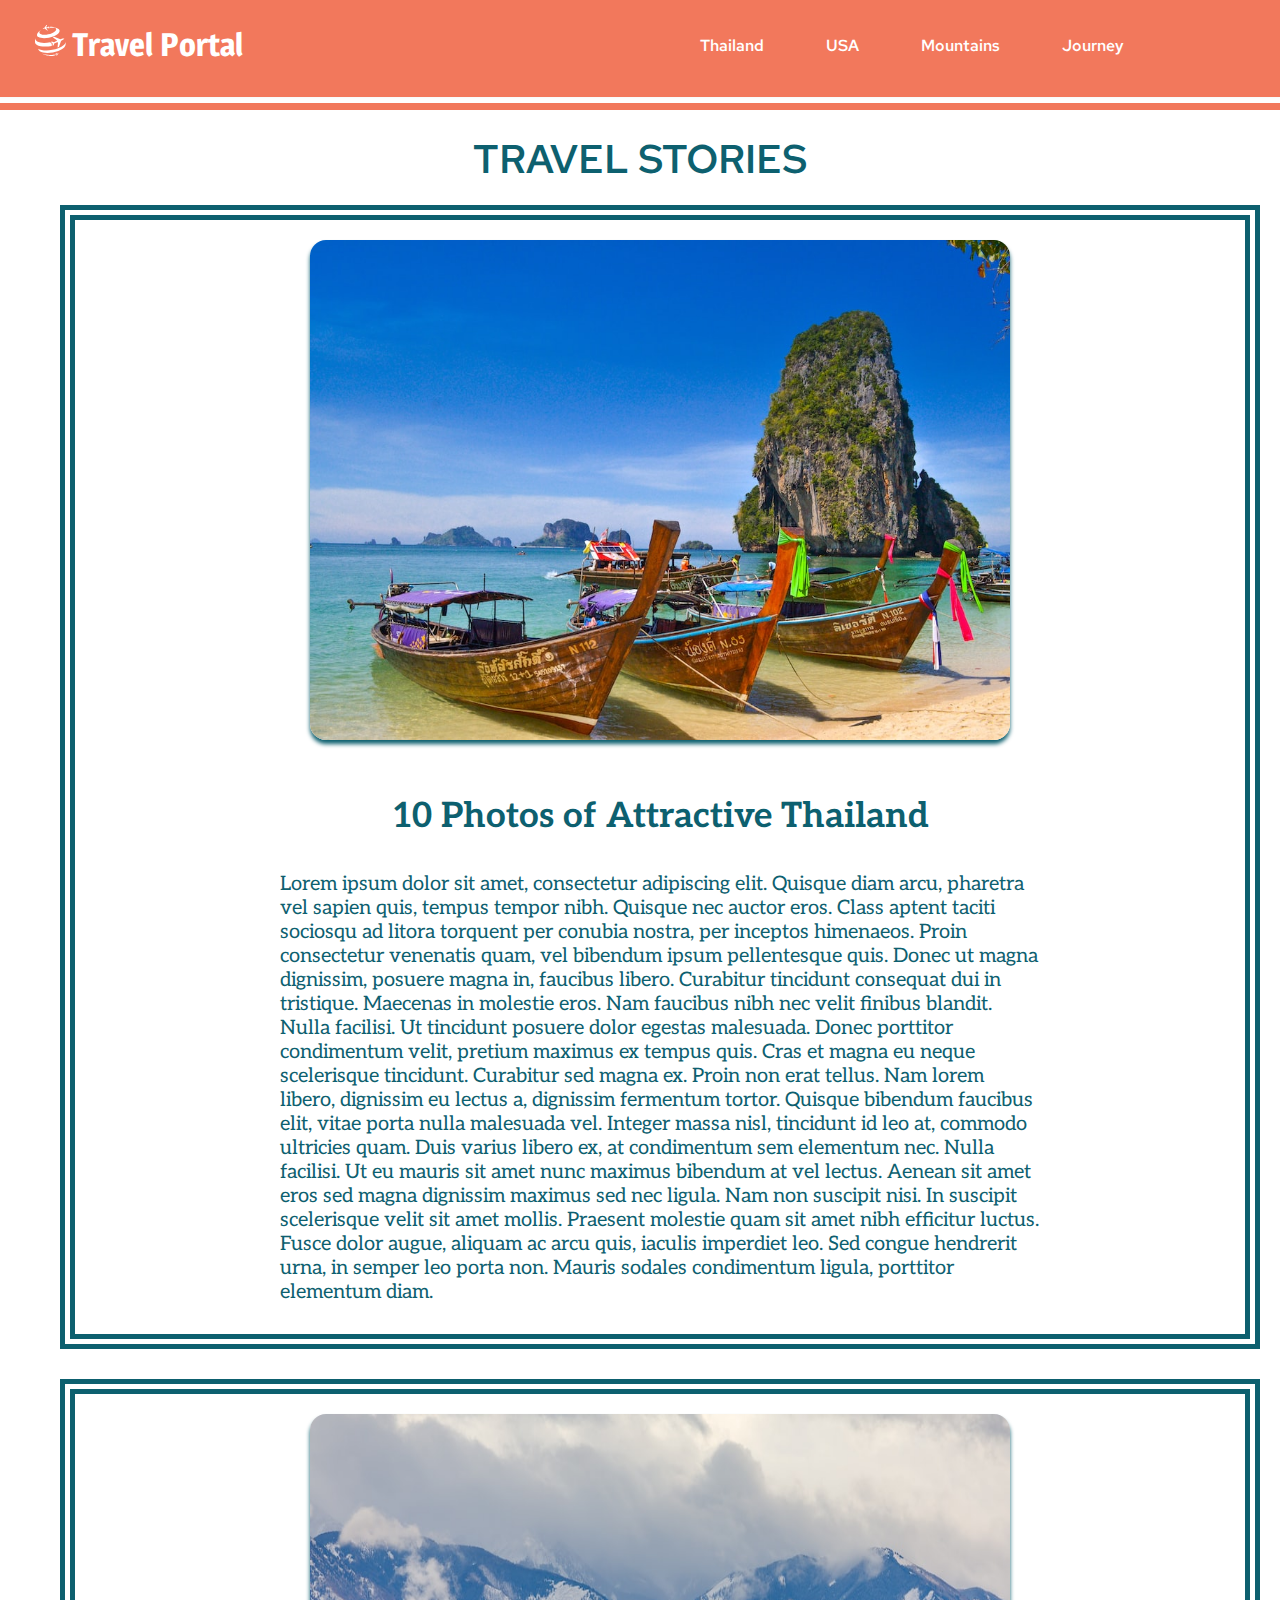
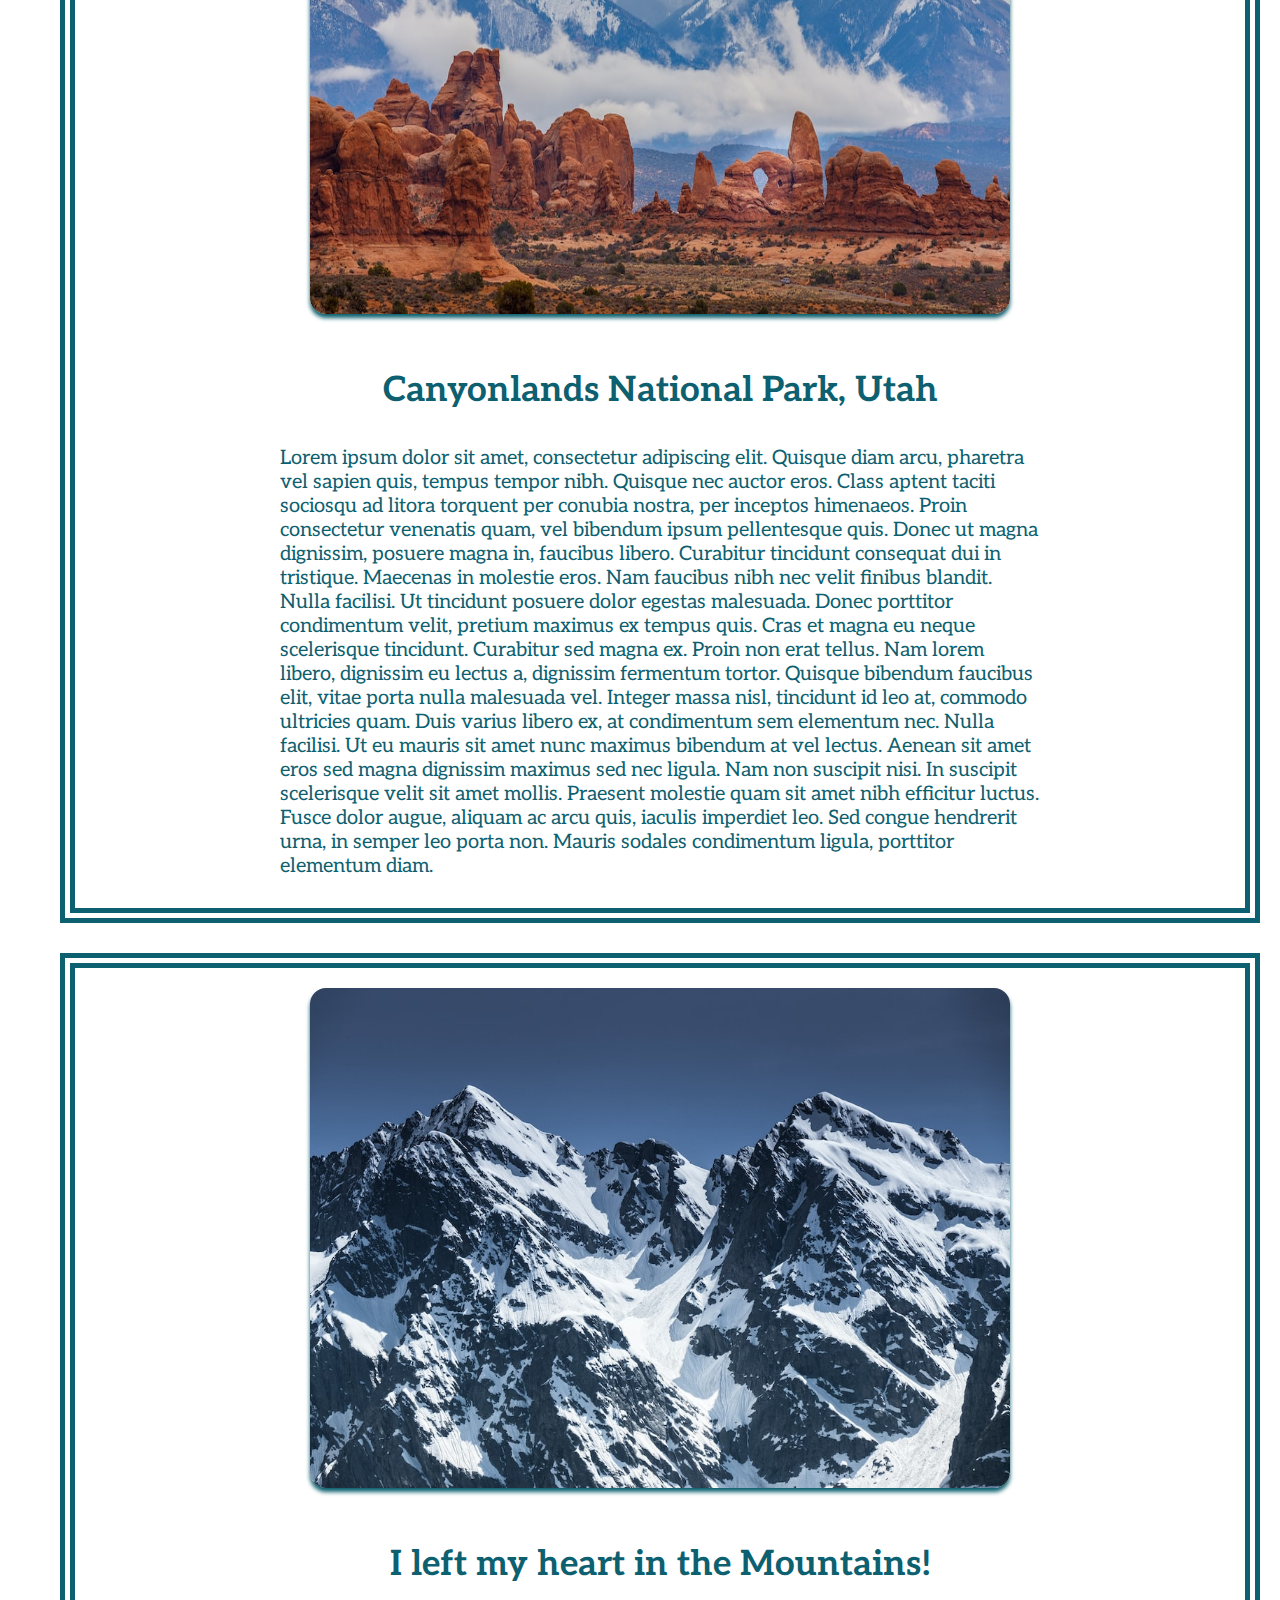
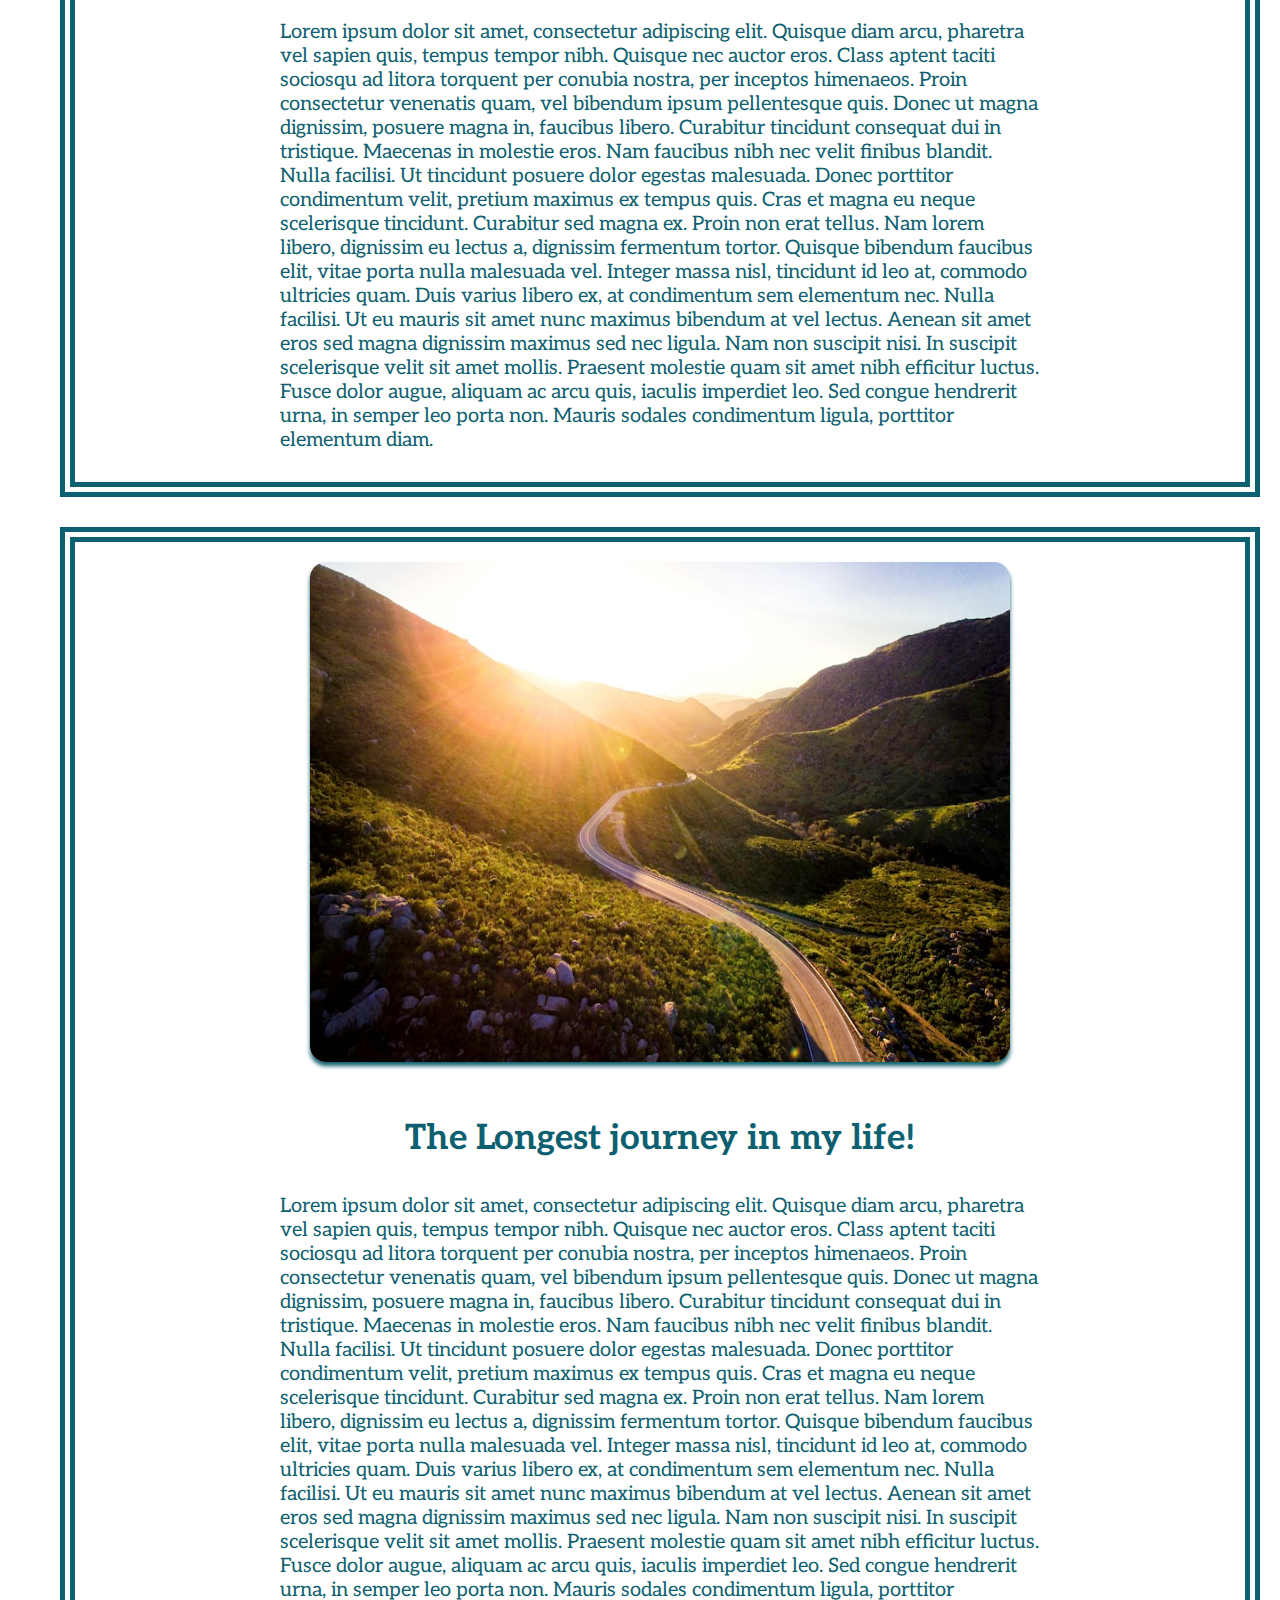
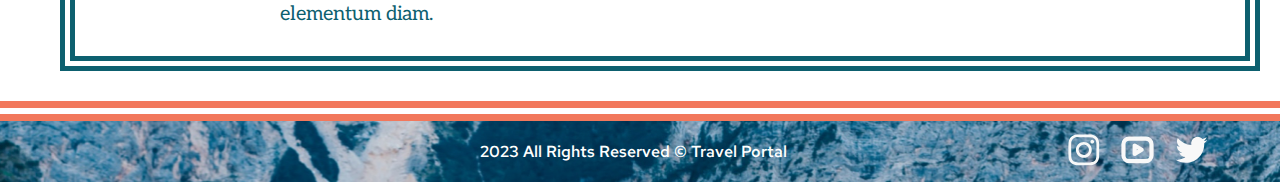
==== info/info.html @ 9ccc2802 "fix: redo links and put info in directory" ====
<!DOCTYPE html>
<html lang="en">
<head>
    <meta charset="UTF-8">
    <meta name="viewport" content="width=device-width, initial-scale=1.0">
    <title>Info Site</title>
    <link rel="stylesheet" href="style-info.css">
</head>
<body>
    <div class="wrapper">
        <header class="header">
            <div class="container header-container">
                <a href="../index.html" class="logo-link">
                    <img class="logo-svg" src="../assets/icon/logo.svg" alt="logo">Travel Portal
                </a>
                <nav class="nav">
                    <ul class="nav-list">
                        <li class="nav-item"><a href="#thailand" class="nav-link">Thailand</a></li>
                        <li class="nav-item"><a href="#usa" class="nav-link">USA</a></li>
                        <li class="nav-item"><a href="#mountains" class="nav-link">Mountains</a></li>
                        <li class="nav-item"><a href="#journey" class="nav-link">Journey</a></li>
                    </ul>
                </nav>
            </div>
        </header>
        <main class="main">
            <div class="container main-container">
                <section class="section section-stories" id="stories">
                    <h2 class="title-section">TRAVEL STORIES</h2>
                    <div class="story-block" id="thailand">
                        <img src="../assets/img/thailand-info.jpg" alt="thailand photo" class="story-img">
                        <div class="story-text">
                            <h3 class="story-title">10 Photos of Attractive Thailand</h3>
                            <p class="story-paragraph">Lorem ipsum dolor sit amet, consectetur adipiscing elit. Quisque diam arcu, pharetra vel sapien quis, tempus tempor nibh. Quisque nec auctor eros. Class aptent taciti sociosqu ad litora torquent per conubia nostra, per inceptos himenaeos. Proin consectetur venenatis quam, vel bibendum ipsum pellentesque quis. Donec ut magna dignissim, posuere magna in, faucibus libero. Curabitur tincidunt consequat dui in tristique. Maecenas in molestie eros. Nam faucibus nibh nec velit finibus blandit. Nulla facilisi. Ut tincidunt posuere dolor egestas malesuada. Donec porttitor condimentum velit, pretium maximus ex tempus quis. Cras et magna eu neque scelerisque tincidunt. Curabitur sed magna ex. Proin non erat tellus. Nam lorem libero, dignissim eu lectus a, dignissim fermentum tortor. Quisque bibendum faucibus elit, vitae porta nulla malesuada vel.

                                Integer massa nisl, tincidunt id leo at, commodo ultricies quam. Duis varius libero ex, at condimentum sem elementum nec. Nulla facilisi. Ut eu mauris sit amet nunc maximus bibendum at vel lectus. Aenean sit amet eros sed magna dignissim maximus sed nec ligula. Nam non suscipit nisi. In suscipit scelerisque velit sit amet mollis. Praesent molestie quam sit amet nibh efficitur luctus. Fusce dolor augue, aliquam ac arcu quis, iaculis imperdiet leo. Sed congue hendrerit urna, in semper leo porta non. Mauris sodales condimentum ligula, porttitor elementum diam.</p>
                        </div>
                    </div>
                    <div class="story-block" id="usa">
                        <img src="../assets/img/usa-info.jpg" alt="utah usa photo" class="story-img">
                        <div class="story-text">
                            <h3 class="story-title">Canyonlands National Park, Utah</h3>
                            <p class="story-paragraph">Lorem ipsum dolor sit amet, consectetur adipiscing elit. Quisque diam arcu, pharetra vel sapien quis, tempus tempor nibh. Quisque nec auctor eros. Class aptent taciti sociosqu ad litora torquent per conubia nostra, per inceptos himenaeos. Proin consectetur venenatis quam, vel bibendum ipsum pellentesque quis. Donec ut magna dignissim, posuere magna in, faucibus libero. Curabitur tincidunt consequat dui in tristique. Maecenas in molestie eros. Nam faucibus nibh nec velit finibus blandit. Nulla facilisi. Ut tincidunt posuere dolor egestas malesuada. Donec porttitor condimentum velit, pretium maximus ex tempus quis. Cras et magna eu neque scelerisque tincidunt. Curabitur sed magna ex. Proin non erat tellus. Nam lorem libero, dignissim eu lectus a, dignissim fermentum tortor. Quisque bibendum faucibus elit, vitae porta nulla malesuada vel.

                                Integer massa nisl, tincidunt id leo at, commodo ultricies quam. Duis varius libero ex, at condimentum sem elementum nec. Nulla facilisi. Ut eu mauris sit amet nunc maximus bibendum at vel lectus. Aenean sit amet eros sed magna dignissim maximus sed nec ligula. Nam non suscipit nisi. In suscipit scelerisque velit sit amet mollis. Praesent molestie quam sit amet nibh efficitur luctus. Fusce dolor augue, aliquam ac arcu quis, iaculis imperdiet leo. Sed congue hendrerit urna, in semper leo porta non. Mauris sodales condimentum ligula, porttitor elementum diam.</p>
                        </div>
                    </div>
                    <div class="story-block" id="mountains">
                        <img src="../assets/img/mountains-info.jpg" alt="snow mountains photo" class="story-img">
                        <div class="story-text">
                            <h3 class="story-title">I left my heart in the Mountains!</h3>
                            <p class="story-paragraph">Lorem ipsum dolor sit amet, consectetur adipiscing elit. Quisque diam arcu, pharetra vel sapien quis, tempus tempor nibh. Quisque nec auctor eros. Class aptent taciti sociosqu ad litora torquent per conubia nostra, per inceptos himenaeos. Proin consectetur venenatis quam, vel bibendum ipsum pellentesque quis. Donec ut magna dignissim, posuere magna in, faucibus libero. Curabitur tincidunt consequat dui in tristique. Maecenas in molestie eros. Nam faucibus nibh nec velit finibus blandit. Nulla facilisi. Ut tincidunt posuere dolor egestas malesuada. Donec porttitor condimentum velit, pretium maximus ex tempus quis. Cras et magna eu neque scelerisque tincidunt. Curabitur sed magna ex. Proin non erat tellus. Nam lorem libero, dignissim eu lectus a, dignissim fermentum tortor. Quisque bibendum faucibus elit, vitae porta nulla malesuada vel.

                                Integer massa nisl, tincidunt id leo at, commodo ultricies quam. Duis varius libero ex, at condimentum sem elementum nec. Nulla facilisi. Ut eu mauris sit amet nunc maximus bibendum at vel lectus. Aenean sit amet eros sed magna dignissim maximus sed nec ligula. Nam non suscipit nisi. In suscipit scelerisque velit sit amet mollis. Praesent molestie quam sit amet nibh efficitur luctus. Fusce dolor augue, aliquam ac arcu quis, iaculis imperdiet leo. Sed congue hendrerit urna, in semper leo porta non. Mauris sodales condimentum ligula, porttitor elementum diam.</p>
                        </div>
                    </div>
                    <div class="story-block" id="journey">
                        <img src="../assets/img/journey-info.jpg" alt="journey photo" class="story-img">
                        <div class="story-text">
                            <h3 class="story-title">The Longest journey in my life!</h3>
                            <p class="story-paragraph">Lorem ipsum dolor sit amet, consectetur adipiscing elit. Quisque diam arcu, pharetra vel sapien quis, tempus tempor nibh. Quisque nec auctor eros. Class aptent taciti sociosqu ad litora torquent per conubia nostra, per inceptos himenaeos. Proin consectetur venenatis quam, vel bibendum ipsum pellentesque quis. Donec ut magna dignissim, posuere magna in, faucibus libero. Curabitur tincidunt consequat dui in tristique. Maecenas in molestie eros. Nam faucibus nibh nec velit finibus blandit. Nulla facilisi. Ut tincidunt posuere dolor egestas malesuada. Donec porttitor condimentum velit, pretium maximus ex tempus quis. Cras et magna eu neque scelerisque tincidunt. Curabitur sed magna ex. Proin non erat tellus. Nam lorem libero, dignissim eu lectus a, dignissim fermentum tortor. Quisque bibendum faucibus elit, vitae porta nulla malesuada vel.

                                Integer massa nisl, tincidunt id leo at, commodo ultricies quam. Duis varius libero ex, at condimentum sem elementum nec. Nulla facilisi. Ut eu mauris sit amet nunc maximus bibendum at vel lectus. Aenean sit amet eros sed magna dignissim maximus sed nec ligula. Nam non suscipit nisi. In suscipit scelerisque velit sit amet mollis. Praesent molestie quam sit amet nibh efficitur luctus. Fusce dolor augue, aliquam ac arcu quis, iaculis imperdiet leo. Sed congue hendrerit urna, in semper leo porta non. Mauris sodales condimentum ligula, porttitor elementum diam.</p>
                        </div>
                    </div>
                </section>
            </div>
        </main>
        <footer class="footer">
            <div class="container footer-container">
                <div class="empty-block"></div>
                    <div class="rights-footer">
                        <p class="rights-text">2023 All Rights Reserved © Travel Portal</p>
                    </div>
                    <div class="social-footer">
                        <a href="https://www.instagram.com/" class="link-social">
                            <img src="../assets/icon/instagram.svg" alt="instagram logo" class="social-item">
                        </a>
                        <a href="https://www.youtube.com/" class="link-social">
                            <img src="../assets/icon/youtube.svg" alt="youtube logo" class="social-item">
                        </a>
                        <a href="https://twitter.com/" class="link-social">
                            <img src="../assets/icon/twitter.svg" alt="twitter logo" class="social-item">
                        </a>
                    </div>
            </div>
        </footer>
    </div>
</body>
</html>
---- info/style-info.css ----
/* aleo-regular - latin */
@font-face {
    font-display: swap; /* Check https://developer.mozilla.org/en-US/docs/Web/CSS/@font-face/font-display for other options. */
    font-family: 'Aleo';
    font-style: normal;
    font-weight: 400;
    src: url('../assets/fonts/aleo-v12-latin-regular.woff2') format('woff2'); /* Chrome 36+, Opera 23+, Firefox 39+, Safari 12+, iOS 10+ */
  }
  /* aleo-italic - latin */
  @font-face {
    font-display: swap; /* Check https://developer.mozilla.org/en-US/docs/Web/CSS/@font-face/font-display for other options. */
    font-family: 'Aleo';
    font-style: italic;
    font-weight: 400;
    src: url('../assets/fonts/aleo-v12-latin-italic.woff2') format('woff2'); /* Chrome 36+, Opera 23+, Firefox 39+, Safari 12+, iOS 10+ */
  }
  /* aleo-700 - latin */
  @font-face {
    font-display: swap; /* Check https://developer.mozilla.org/en-US/docs/Web/CSS/@font-face/font-display for other options. */
    font-family: 'Aleo';
    font-style: normal;
    font-weight: 700;
    src: url('../assets/fonts/aleo-v12-latin-700.woff2') format('woff2'); /* Chrome 36+, Opera 23+, Firefox 39+, Safari 12+, iOS 10+ */
  }
  /* aleo-700italic - latin */
  @font-face {
    font-display: swap; /* Check https://developer.mozilla.org/en-US/docs/Web/CSS/@font-face/font-display for other options. */
    font-family: 'Aleo';
    font-style: italic;
    font-weight: 700;
    src: url('../assets/fonts/aleo-v12-latin-700italic.woff2') format('woff2'); /* Chrome 36+, Opera 23+, Firefox 39+, Safari 12+, iOS 10+ */
  }
  /* red-hat-text-500 - latin */
@font-face {
    font-display: swap; /* Check https://developer.mozilla.org/en-US/docs/Web/CSS/@font-face/font-display for other options. */
    font-family: 'Red Hat Text';
    font-style: normal;
    font-weight: 500;
    src: url('../assets/fonts/red-hat-text-v13-latin-500.woff2') format('woff2'); /* Chrome 36+, Opera 23+, Firefox 39+, Safari 12+, iOS 10+ */
  }
  /* magra-700 - latin */
@font-face {
    font-display: swap; /* Check https://developer.mozilla.org/en-US/docs/Web/CSS/@font-face/font-display for other options. */
    font-family: 'Magra';
    font-style: normal;
    font-weight: 700;
    src: url('../assets/fonts/magra-v14-latin-700.woff2') format('woff2'); /* Chrome 36+, Opera 23+, Firefox 39+, Safari 12+, iOS 10+ */
  }
/* Basic Styling */
* {
  box-sizing: border-box;
}

body {
    margin: 0;
    padding: 0;
    border: 0;
    min-height: 100vh;
}

.wrapper {
    display: flex;
    flex-flow: column nowrap;
    align-items: center;
}

.container {
    max-width: 1440px;
}

.header {
    display: flex;
    flex-flow: column nowrap;
    width: 1440px;
}
.header-container {
    display: flex;
    justify-content: space-around;
    align-items: center;
    height: 90px;
    background-color: rgba(242, 120, 92);
    box-shadow: 0px 4px 4px 0px rgba(13, 96, 111, 0.50);
    color: #ffffff;
  }
  .logo-link {
    position: relative;
    bottom: 5px;
    right: 60px;
    display: flex;
    width: 216px;
    height: 31px;
    color: #FFF;
    font-family: Magra;
    font-size: 32px;
    font-style: normal;
    font-weight: 600;
    line-height: normal;
    text-decoration: none;
  }
  .logo-svg {
    margin-right: 6px;
  }
  .nav-list {
    display: flex;
    justify-content: center;
    list-style-type: none;
  }
  
  .nav-item {
    margin-right: 62px;
  }
  
  .nav-link {
    color:#FFF;
    font-family: Red Hat Text;
    font-size: 16px;
    font-style: normal;
    font-weight: 500;
    line-height: normal;
    text-decoration: none;
  }
  
  .logo-link:active, .nav-link:active, .button:active { /* Activated links and buttons style */
    opacity: .75;
  }

  .title-section {
    margin: 2px auto 20px;
    padding-top: 20px;
    color: #0D606F;
    text-align: center;
    font-family: Red Hat Text;
    font-size: 40px;
    font-style: normal;
    font-weight: 500;
    line-height: normal;
  }

  .main-container {
    width: 1440px;
    border:20px double rgba(242, 120, 92);
  }
  
  .section-stories {
    background-color: rgba(255, 255, 255, 0.70);
  }
  
  .story-block {
    display: flex;
    flex-flow: column nowrap;
    align-items: center;
    margin: 0 125px 30px 120px;
    border: 15px double #0D606F;
    width: 1200px;
  }
  
  .story-text {
    margin: 20px auto 10px;
    color: #0D606F;
    font-family: Aleo;
    font-style: normal;
    line-height: normal;
    font-weight: 400;
  }
  
  .story-title {
    font-size: 35px;
    text-align: center;
  }
  
  .story-img {
    width: 700px;
    height: 500px;
    margin-top: 20px;
    border-radius: 16px;
    box-shadow: 0px 4px 4px 0px #0D606F;
  }


  
  .story-paragraph {
    width: 760px;
    font-size: 20px;
    margin: 0 auto 20px;
  }
  
  .footer-container {
    display: flex;
    align-items: center;
    width: 1440px;
    height: 61px;
    background: url(../assets/img/lower-background.jpg),lightgray 0px -619.46px / 100% 162.428% no-repeat;
    background-size: cover;
  }
  
  .empty-block {
    width: 560px;
    height: 61px;
  }
  
  .rights-footer {
    width: 320px;
    margin-right: 268px;
  }
  .rights-text {
    width: 320px;
    color: #FFF;
    font-family: Red Hat Text;
    font-size: 16px;
    font-style: normal;
    font-weight: 500;
    line-height: normal;
  }
  
  .social-footer {
    display: flex;
    flex-flow: row nowrap;
    align-items: center;
    width: 141px;
    height: 34px; 
  }
  
  .social-item {
    margin-right: 20px;
  }
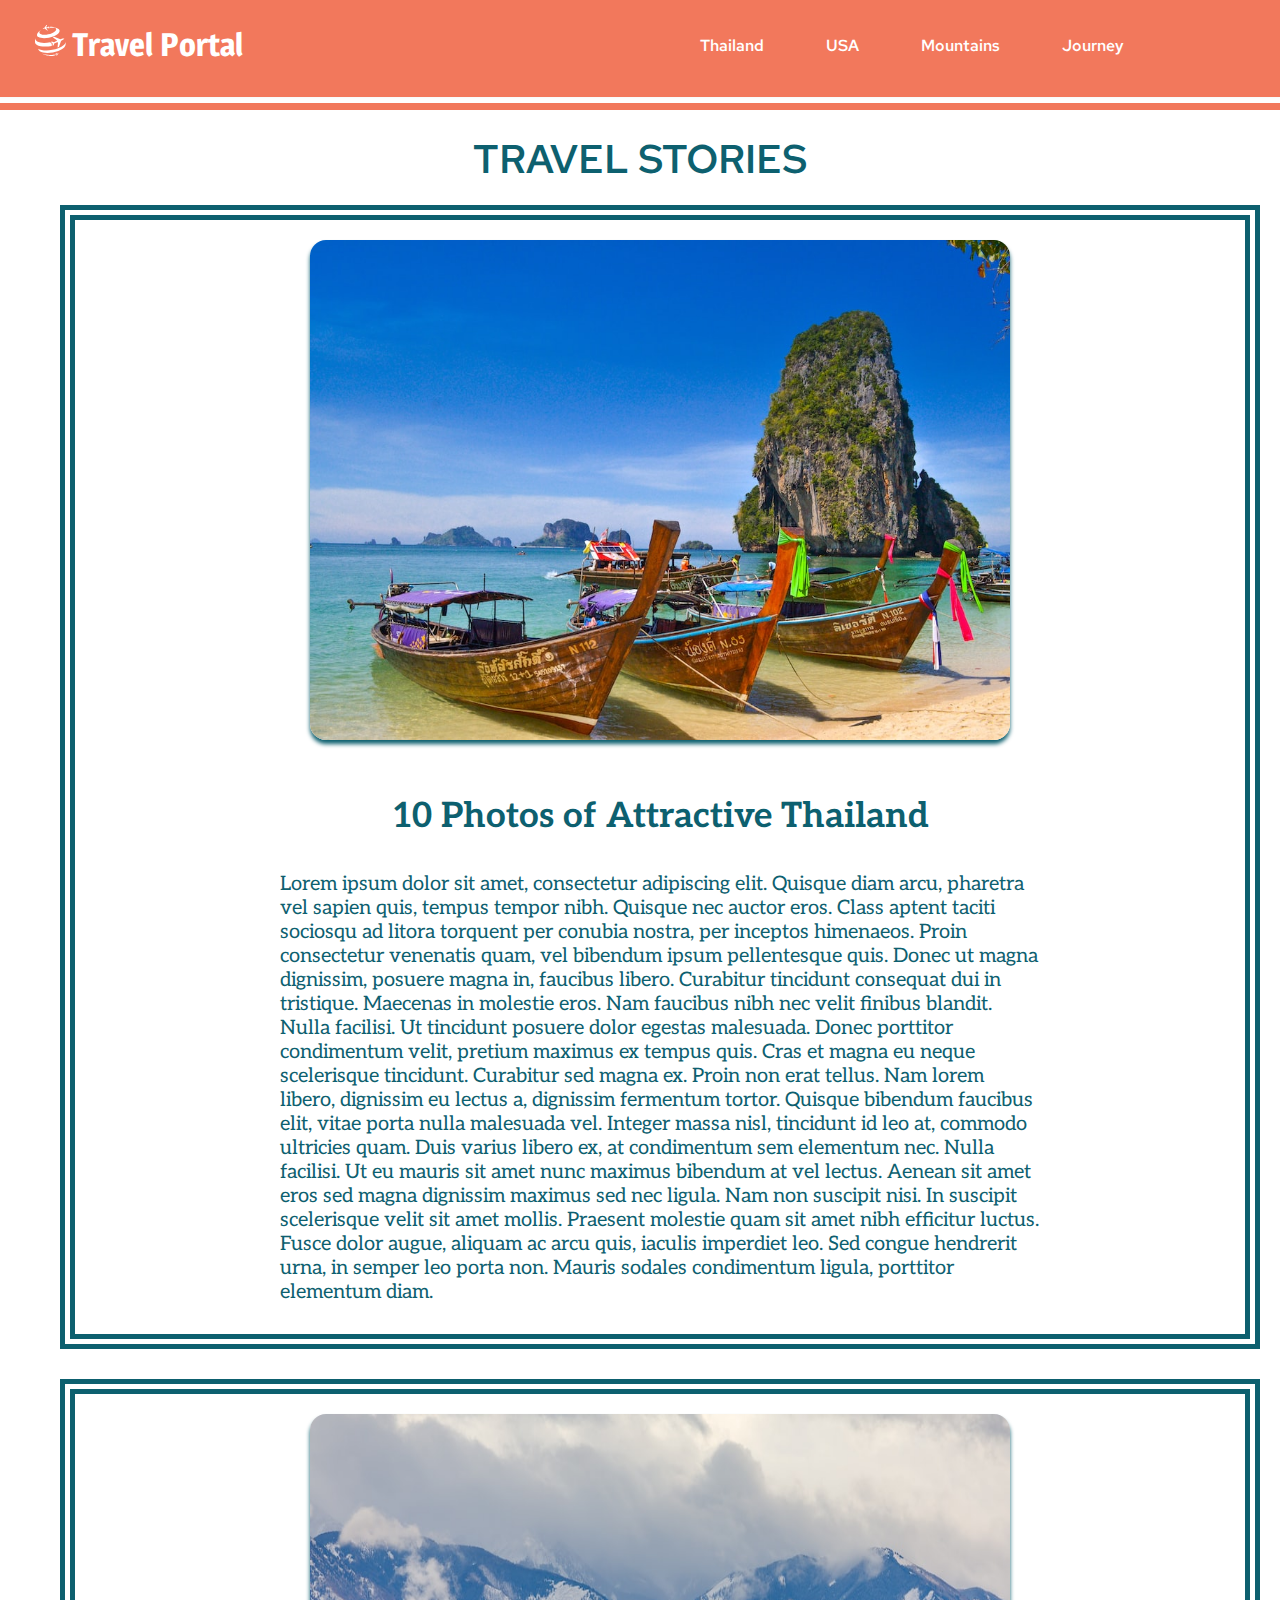
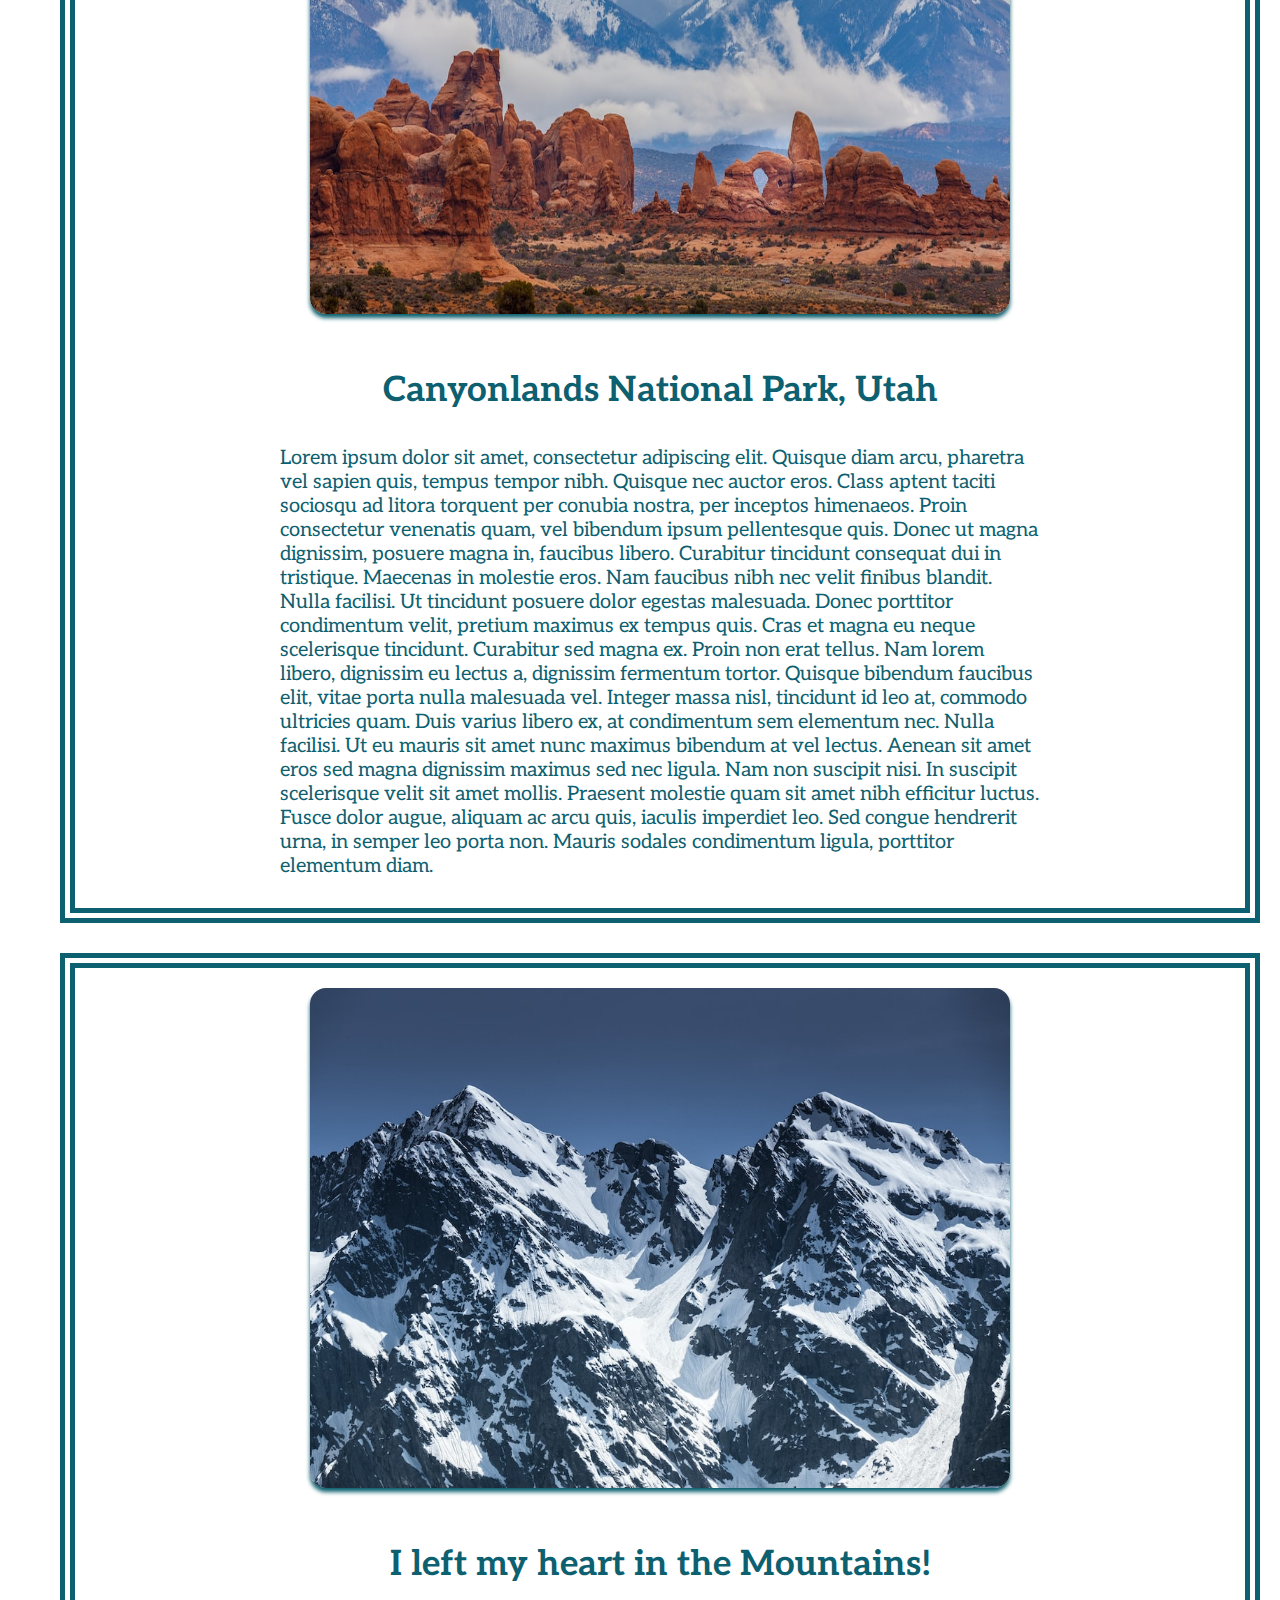
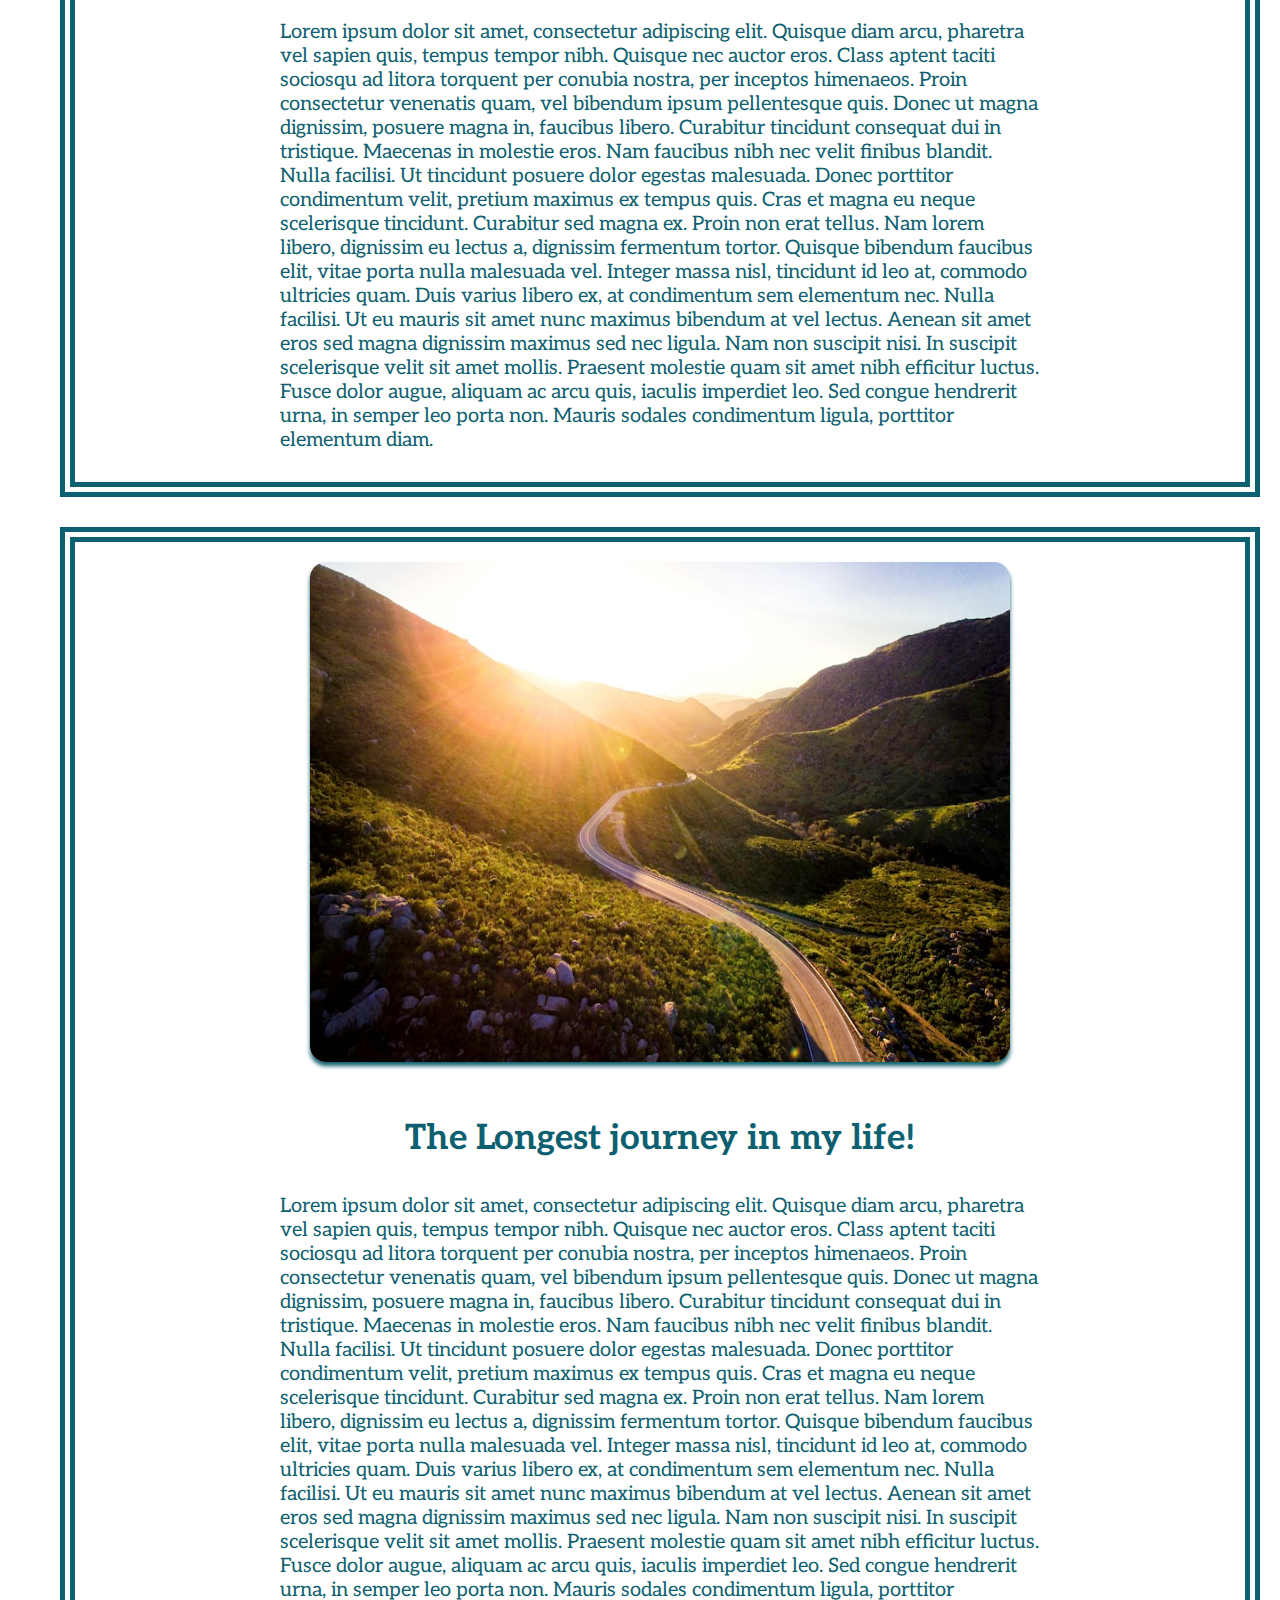
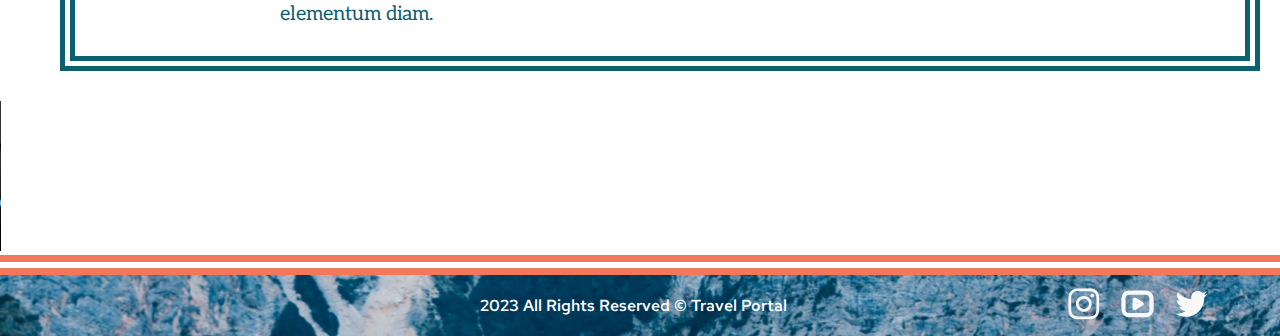
==== commit 7e26b9ad: "feat: add video-section" ====
--- a/info/info.html
+++ b/info/info.html
@@ -64,6 +64,11 @@
                         </div>
                     </div>
                 </section>
+                <section class="section video-section">
+                    <div class="video-block">
+                        <video src="./video/travel.mp4" class="video" controls muted></video>
+                    </div>
+                </section>
             </div>
         </main>
         <footer class="footer">
--- a/info/style-info.css
+++ b/info/style-info.css
@@ -176,12 +176,18 @@
     box-shadow: 0px 4px 4px 0px #0D606F;
   }
 
-
-  
   .story-paragraph {
     width: 760px;
     font-size: 20px;
     margin: 0 auto 20px;
+  }
+
+  .section-video {
+    display: flex;
+    flex-direction: column;
+    justify-content: center;
+    width: 1200px;
+
   }
   
   .footer-container {
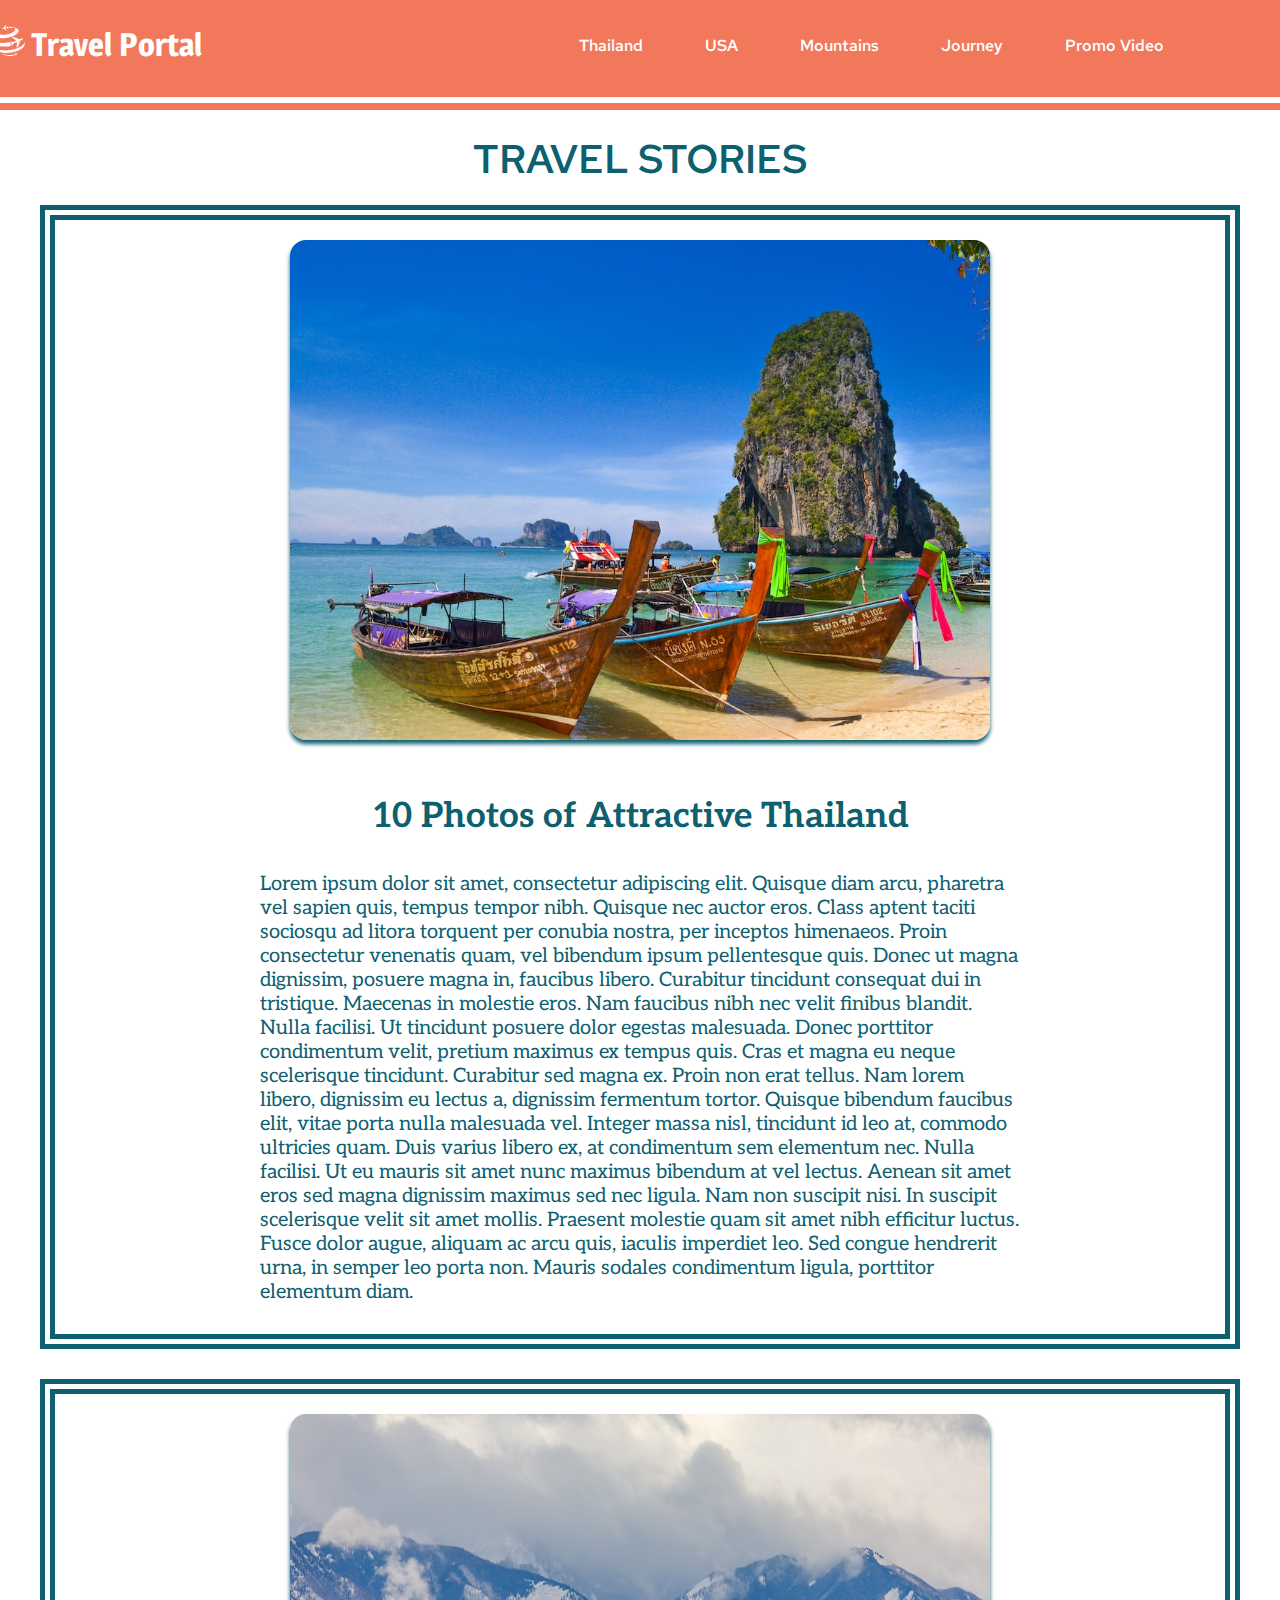
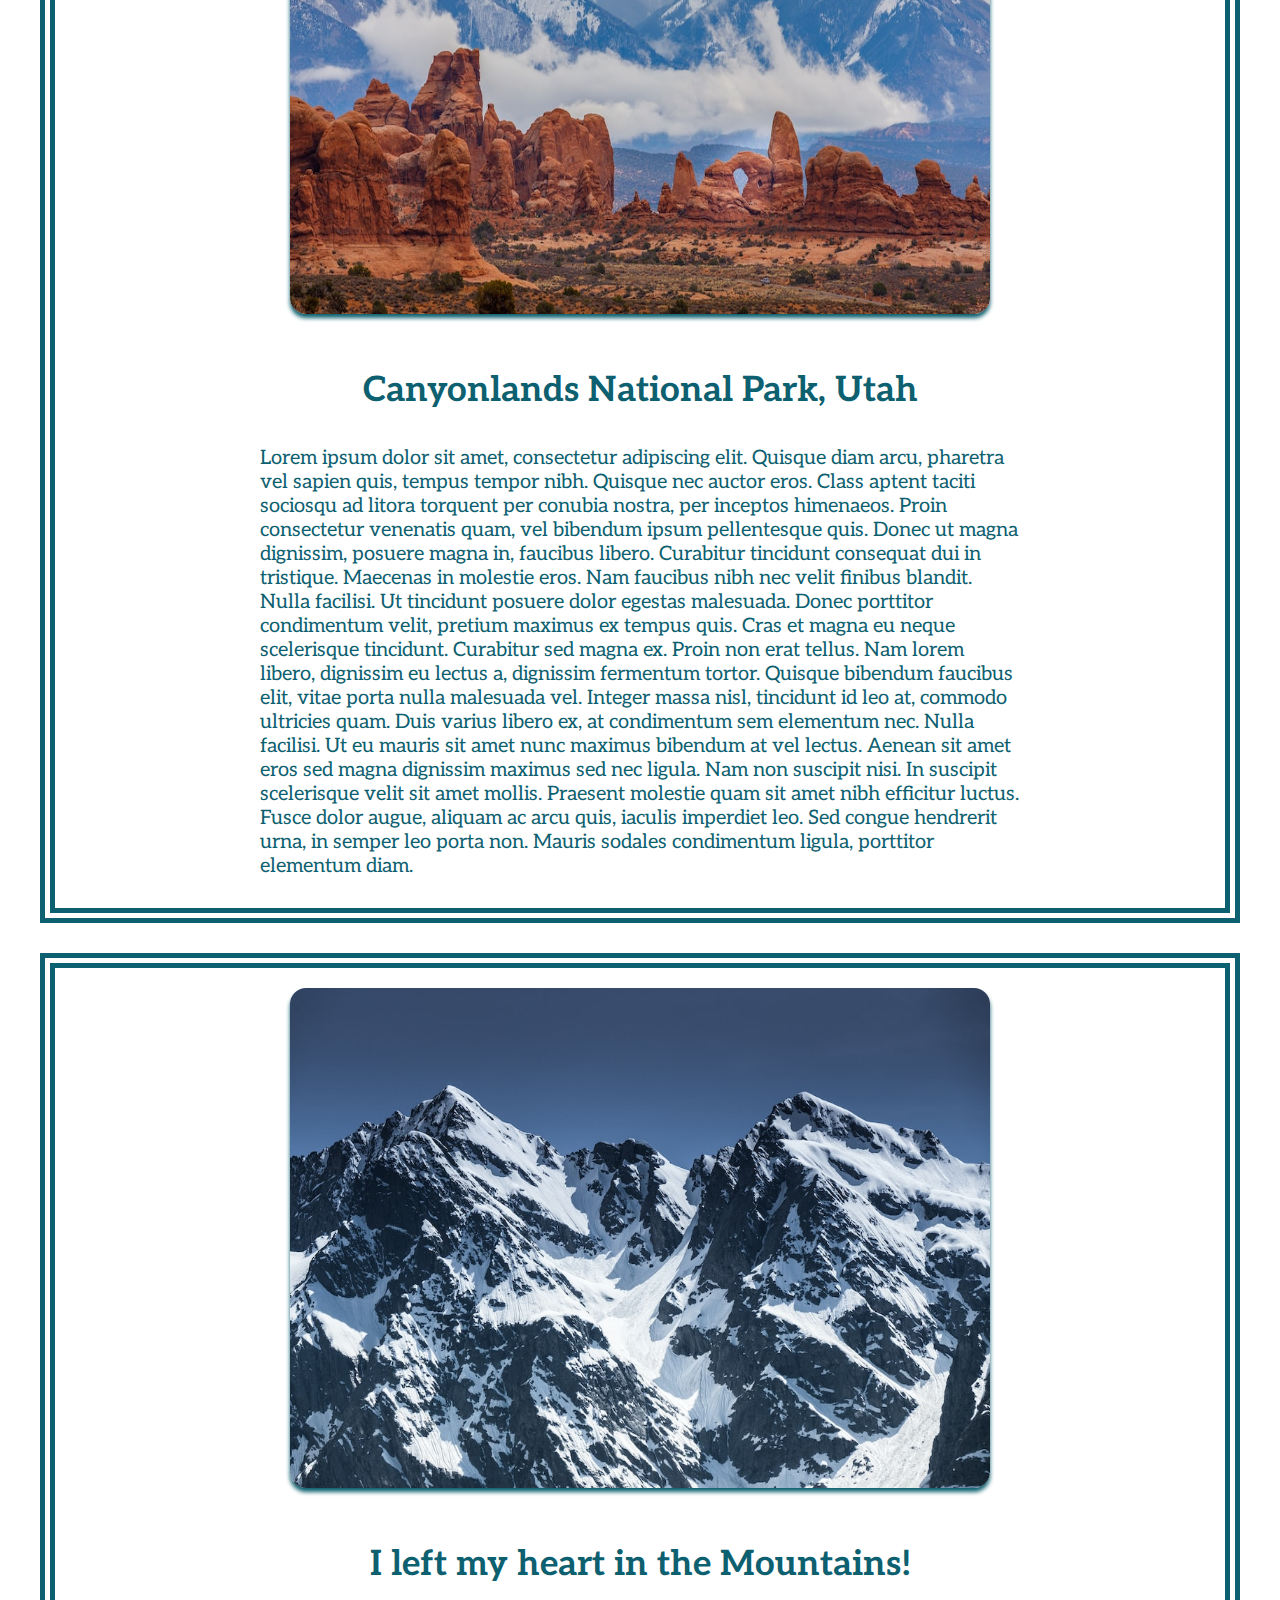
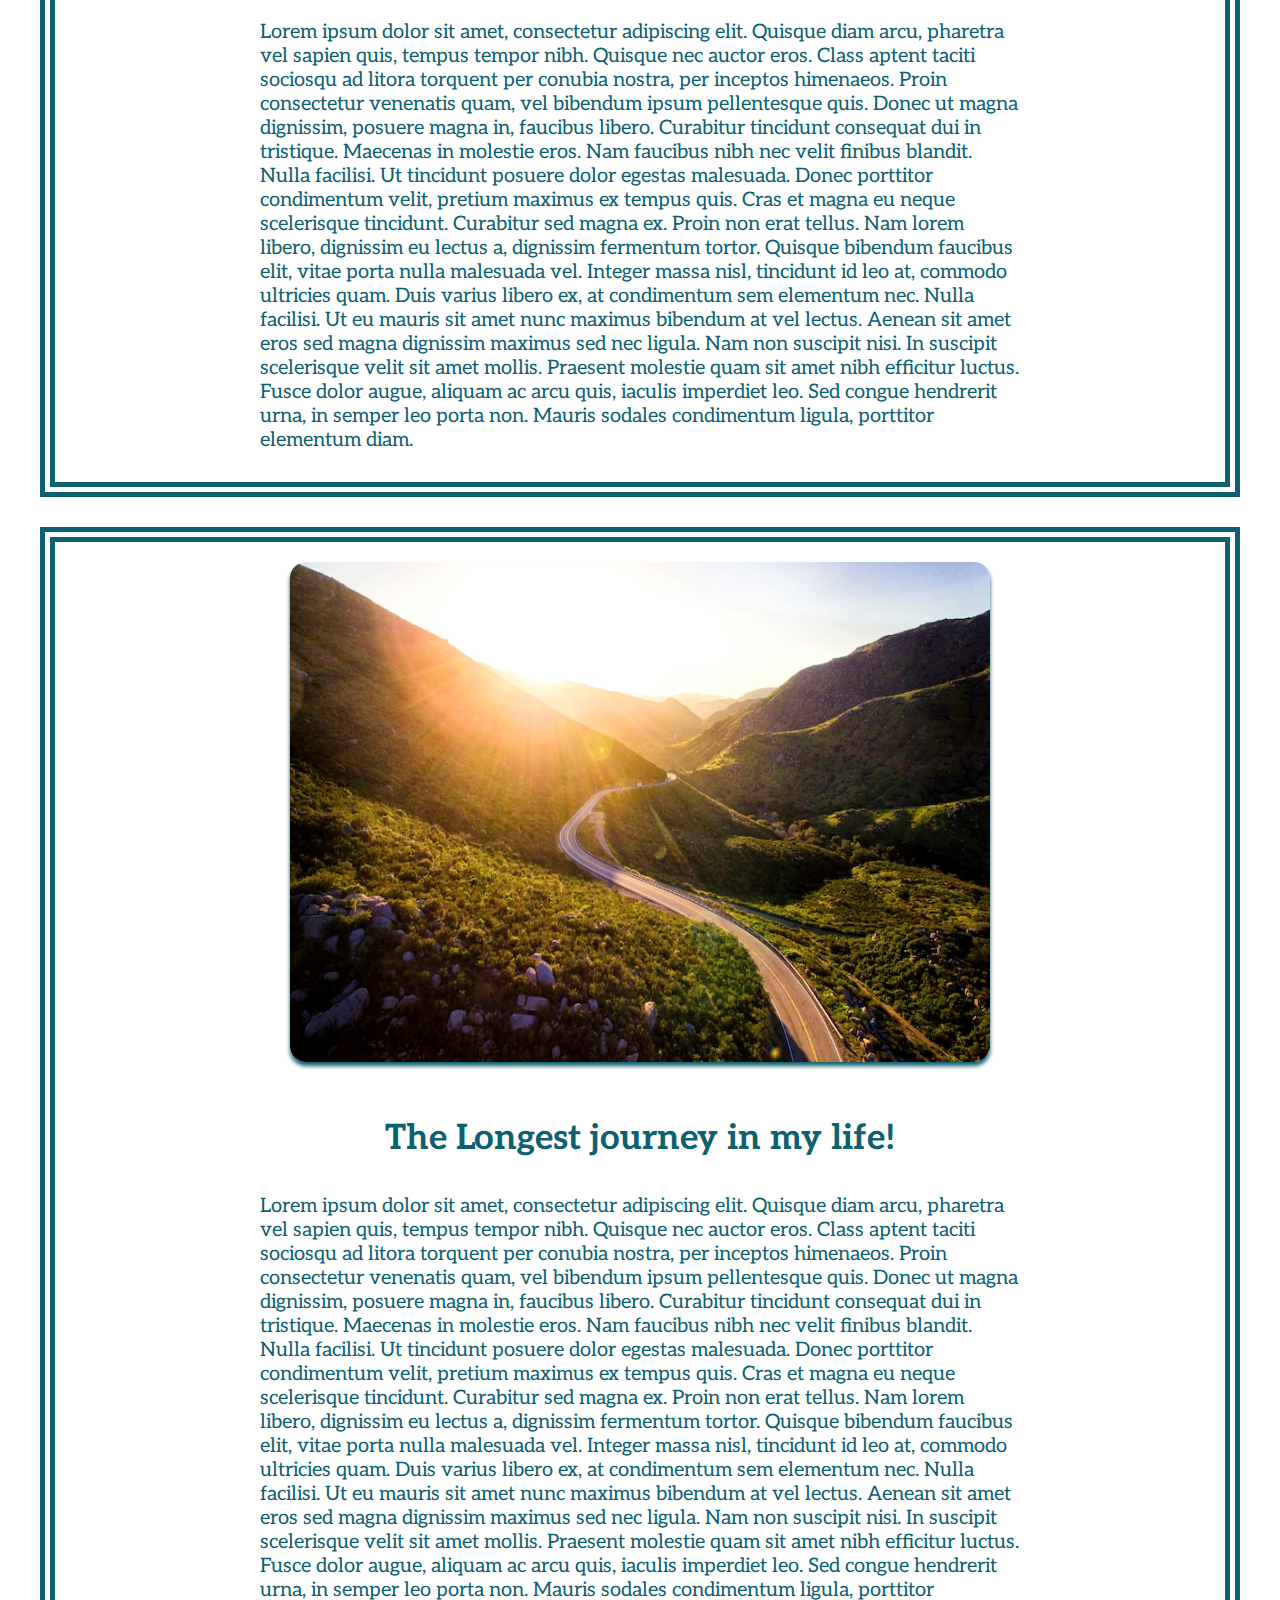
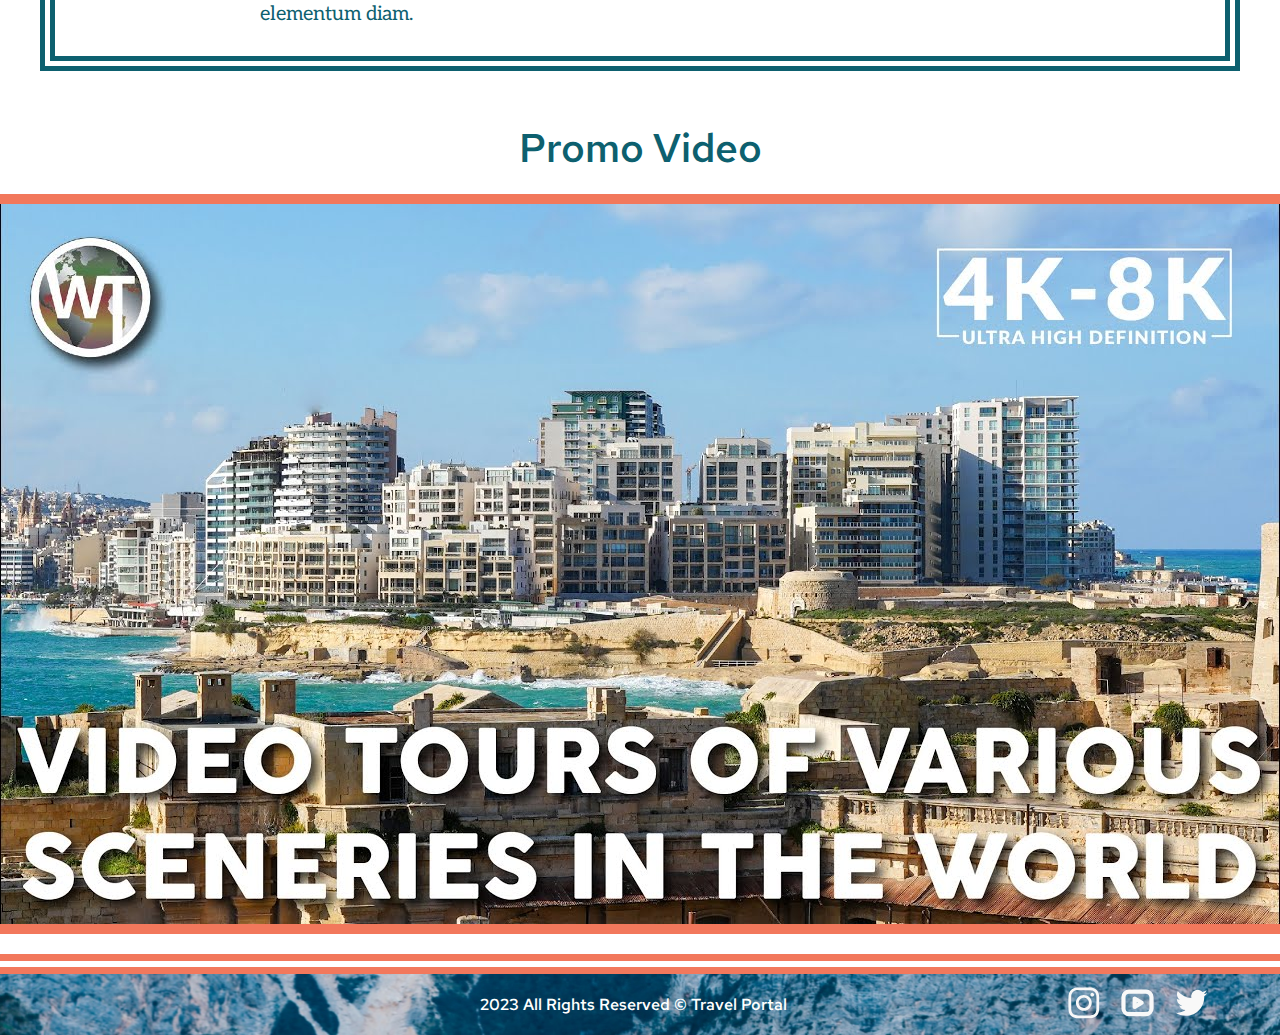
==== commit 123b947c: "feat: finish edit video-section" ====
--- a/info/info.html
+++ b/info/info.html
@@ -19,6 +19,7 @@
                         <li class="nav-item"><a href="#usa" class="nav-link">USA</a></li>
                         <li class="nav-item"><a href="#mountains" class="nav-link">Mountains</a></li>
                         <li class="nav-item"><a href="#journey" class="nav-link">Journey</a></li>
+                        <li class="nav-item"><a href="#promo" class="nav-link">Promo Video</a></li>
                     </ul>
                 </nav>
             </div>
@@ -64,9 +65,10 @@
                         </div>
                     </div>
                 </section>
-                <section class="section video-section">
+                <section class="section video-section" id="promo">
+                    <h2 class="title-section">Promo Video</h2>
                     <div class="video-block">
-                        <video src="./video/travel.mp4" class="video" controls muted></video>
+                        <video src="./video/travel.mp4" class="video" poster="./video/preview.jpg" controls muted></video>
                     </div>
                 </section>
             </div>
--- a/info/style-info.css
+++ b/info/style-info.css
@@ -149,7 +149,7 @@
     display: flex;
     flex-flow: column nowrap;
     align-items: center;
-    margin: 0 125px 30px 120px;
+    margin: 0 100px 30px 100px;
     border: 15px double #0D606F;
     width: 1200px;
   }
@@ -187,7 +187,16 @@
     flex-direction: column;
     justify-content: center;
     width: 1200px;
-
+  }
+
+  .video-block {
+    display: flex;
+    justify-content: center;
+    margin: 20px;
+  }
+
+  .video {
+    border: 10px solid rgba(242, 120, 92); 
   }
   
   .footer-container {
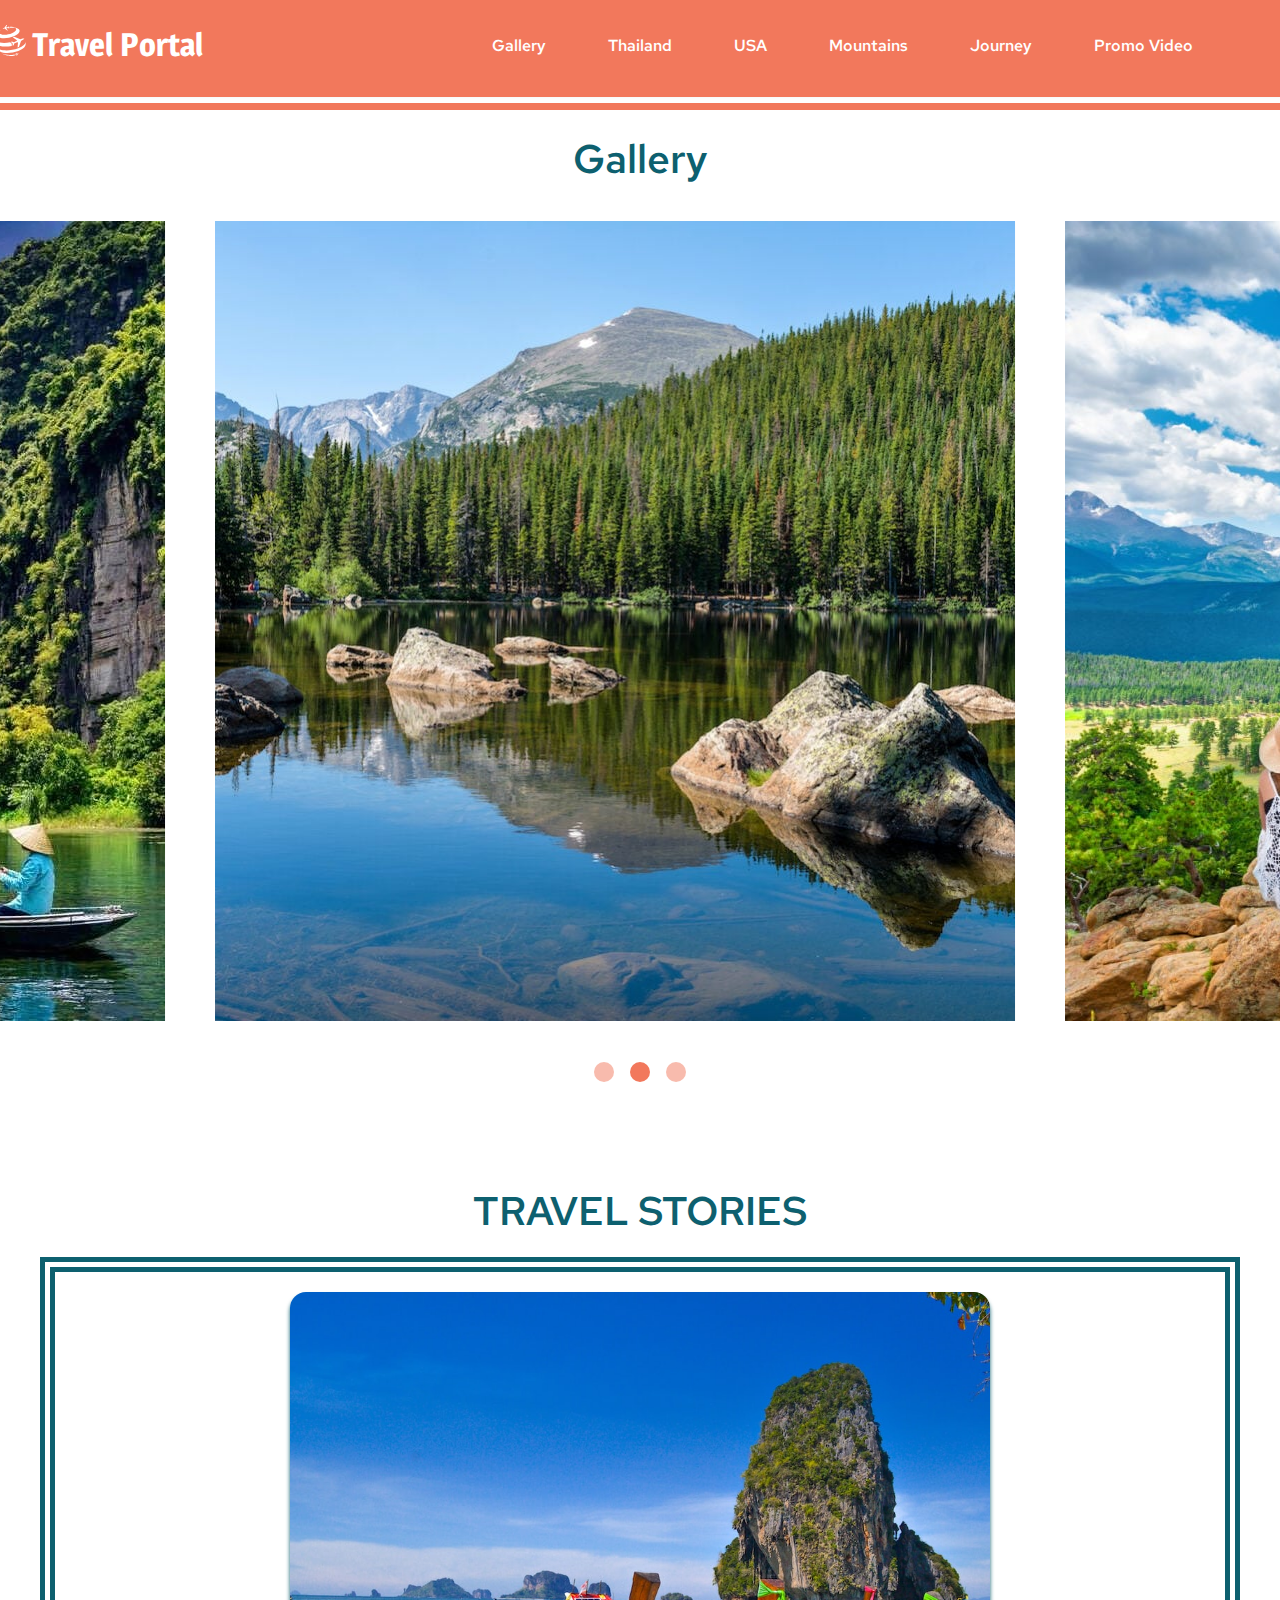
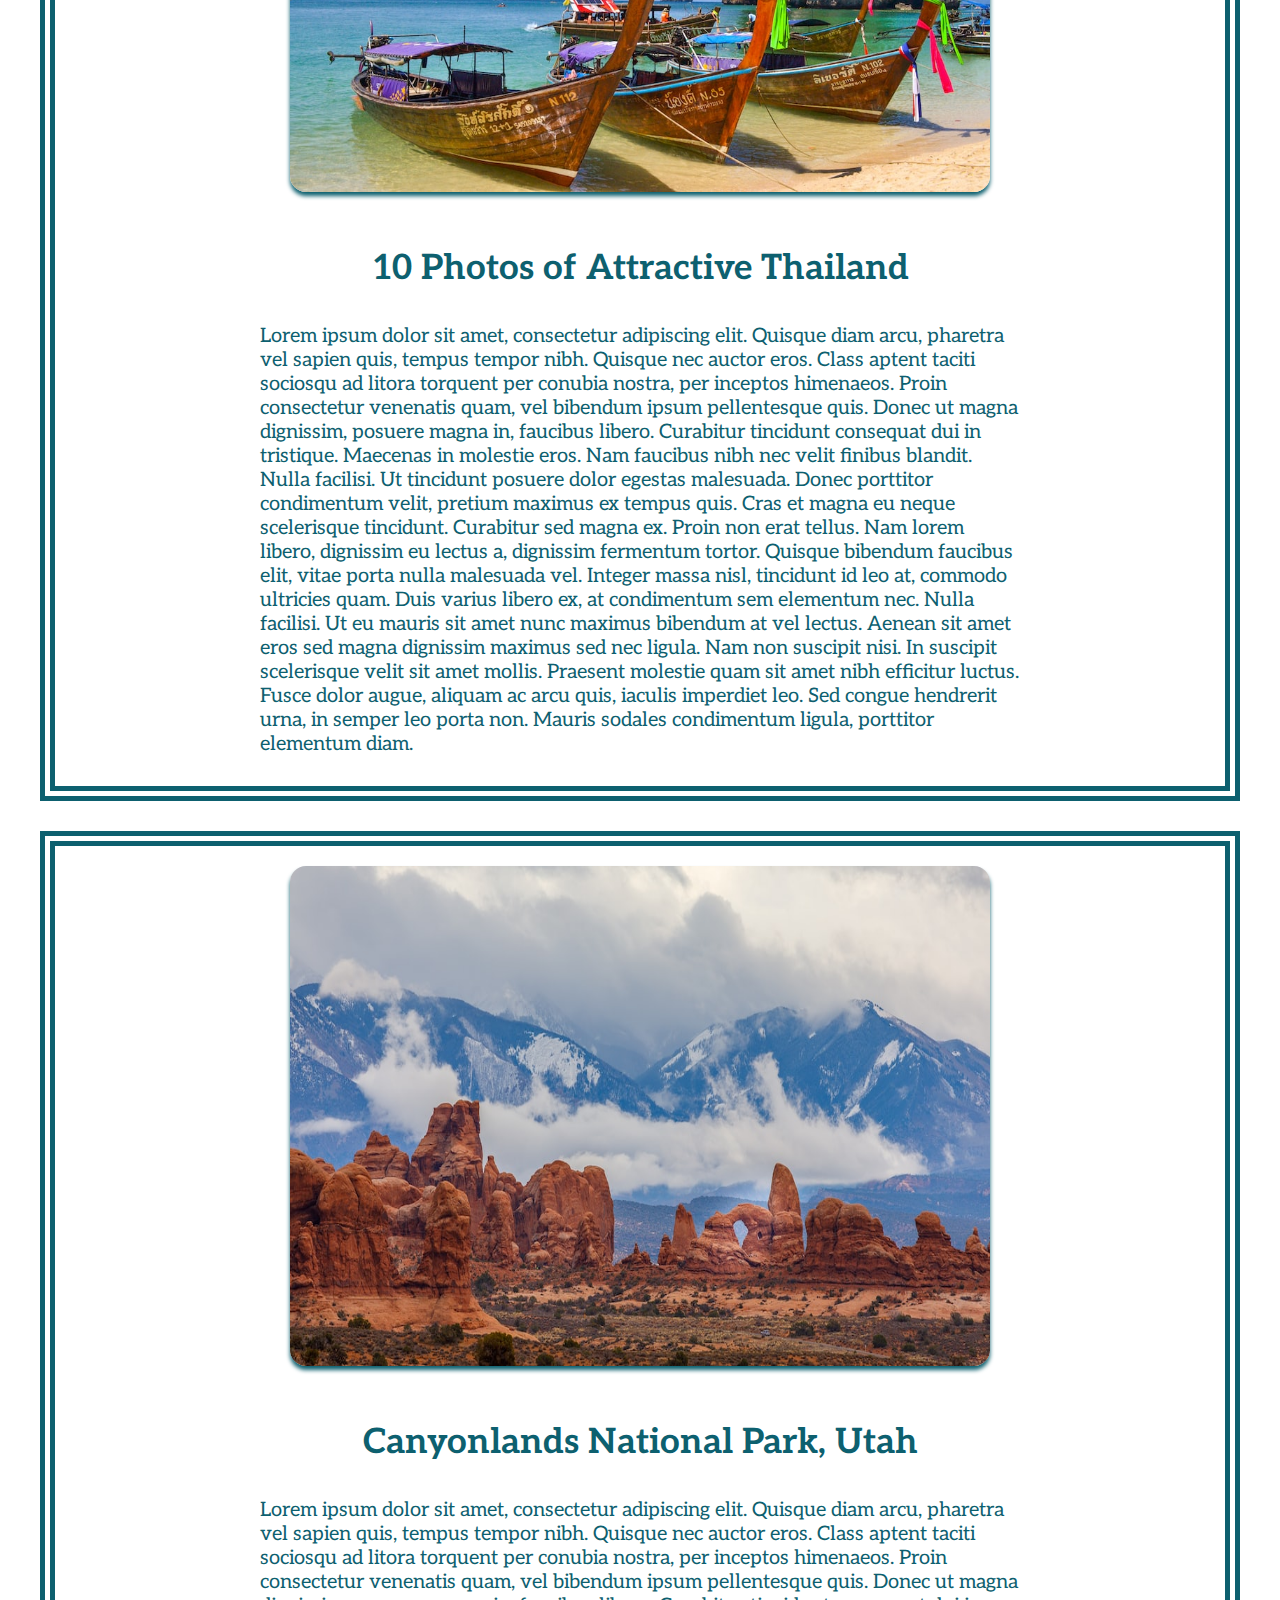
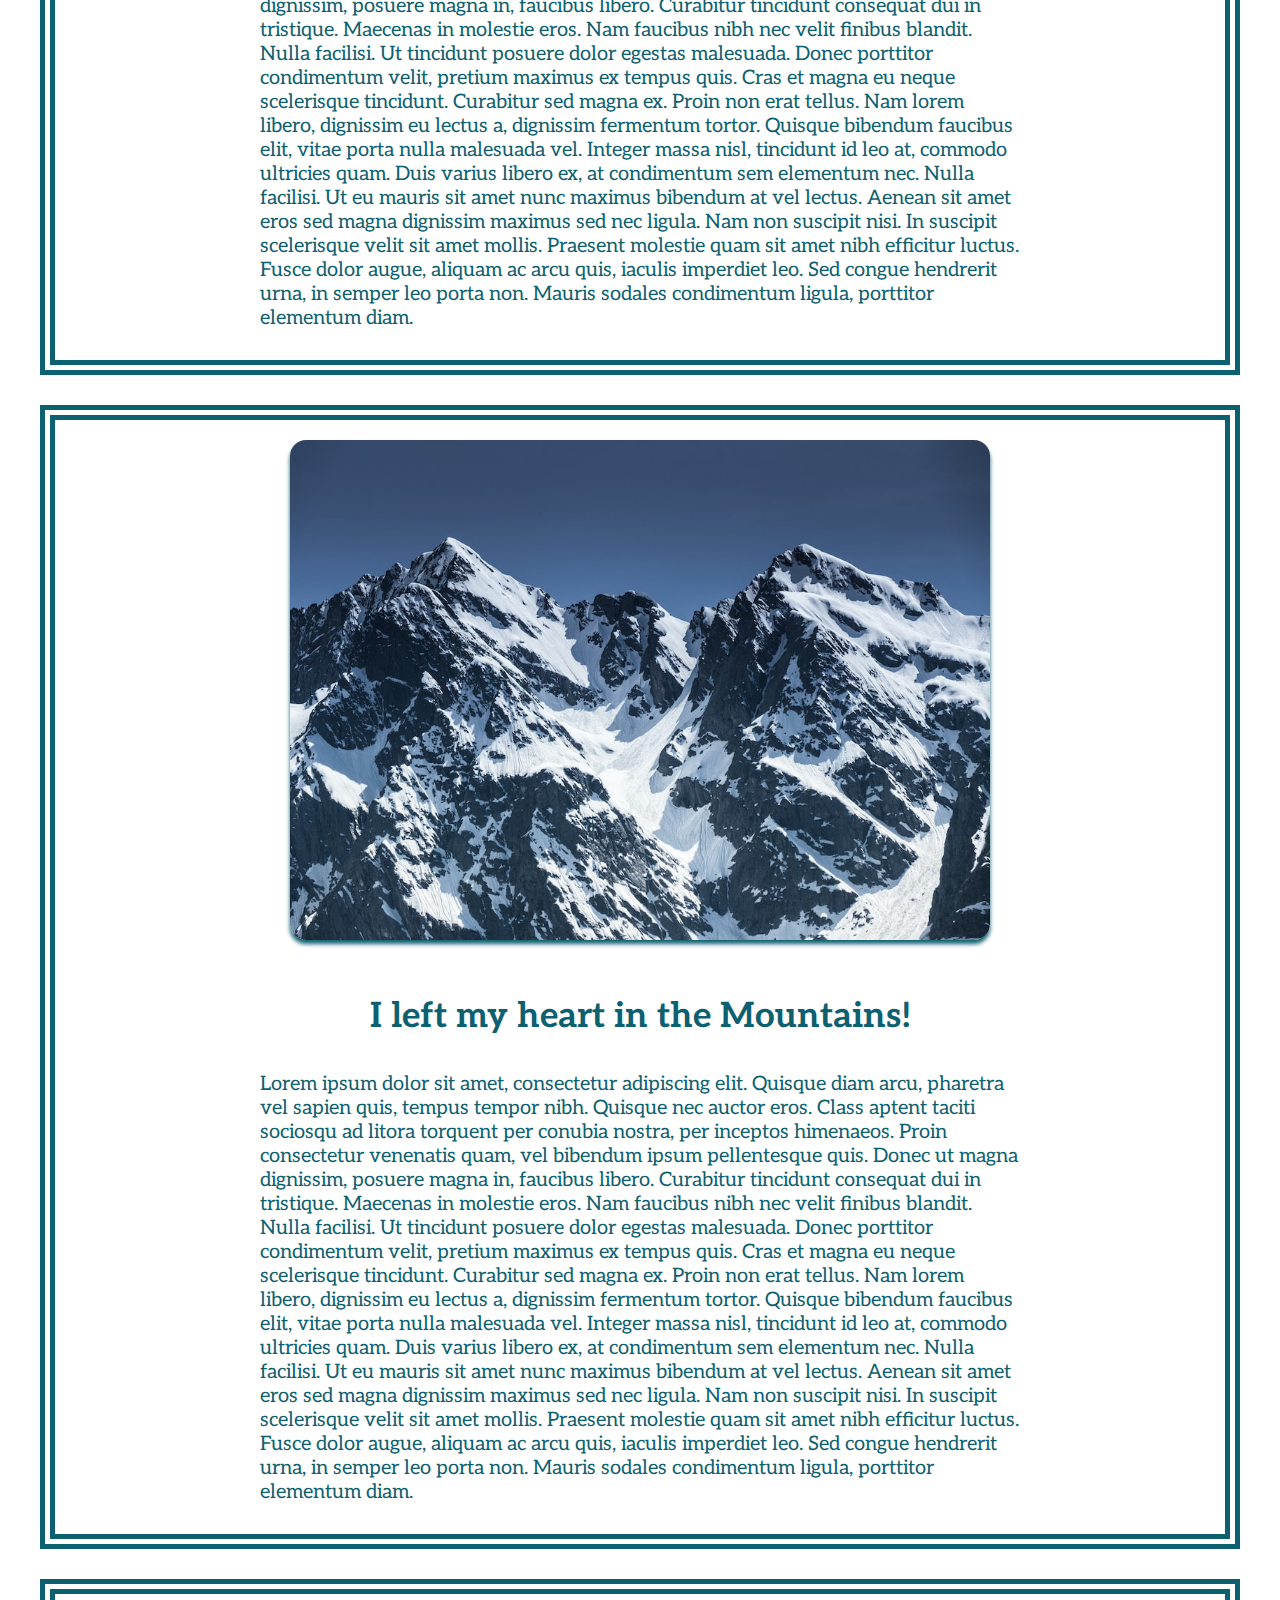
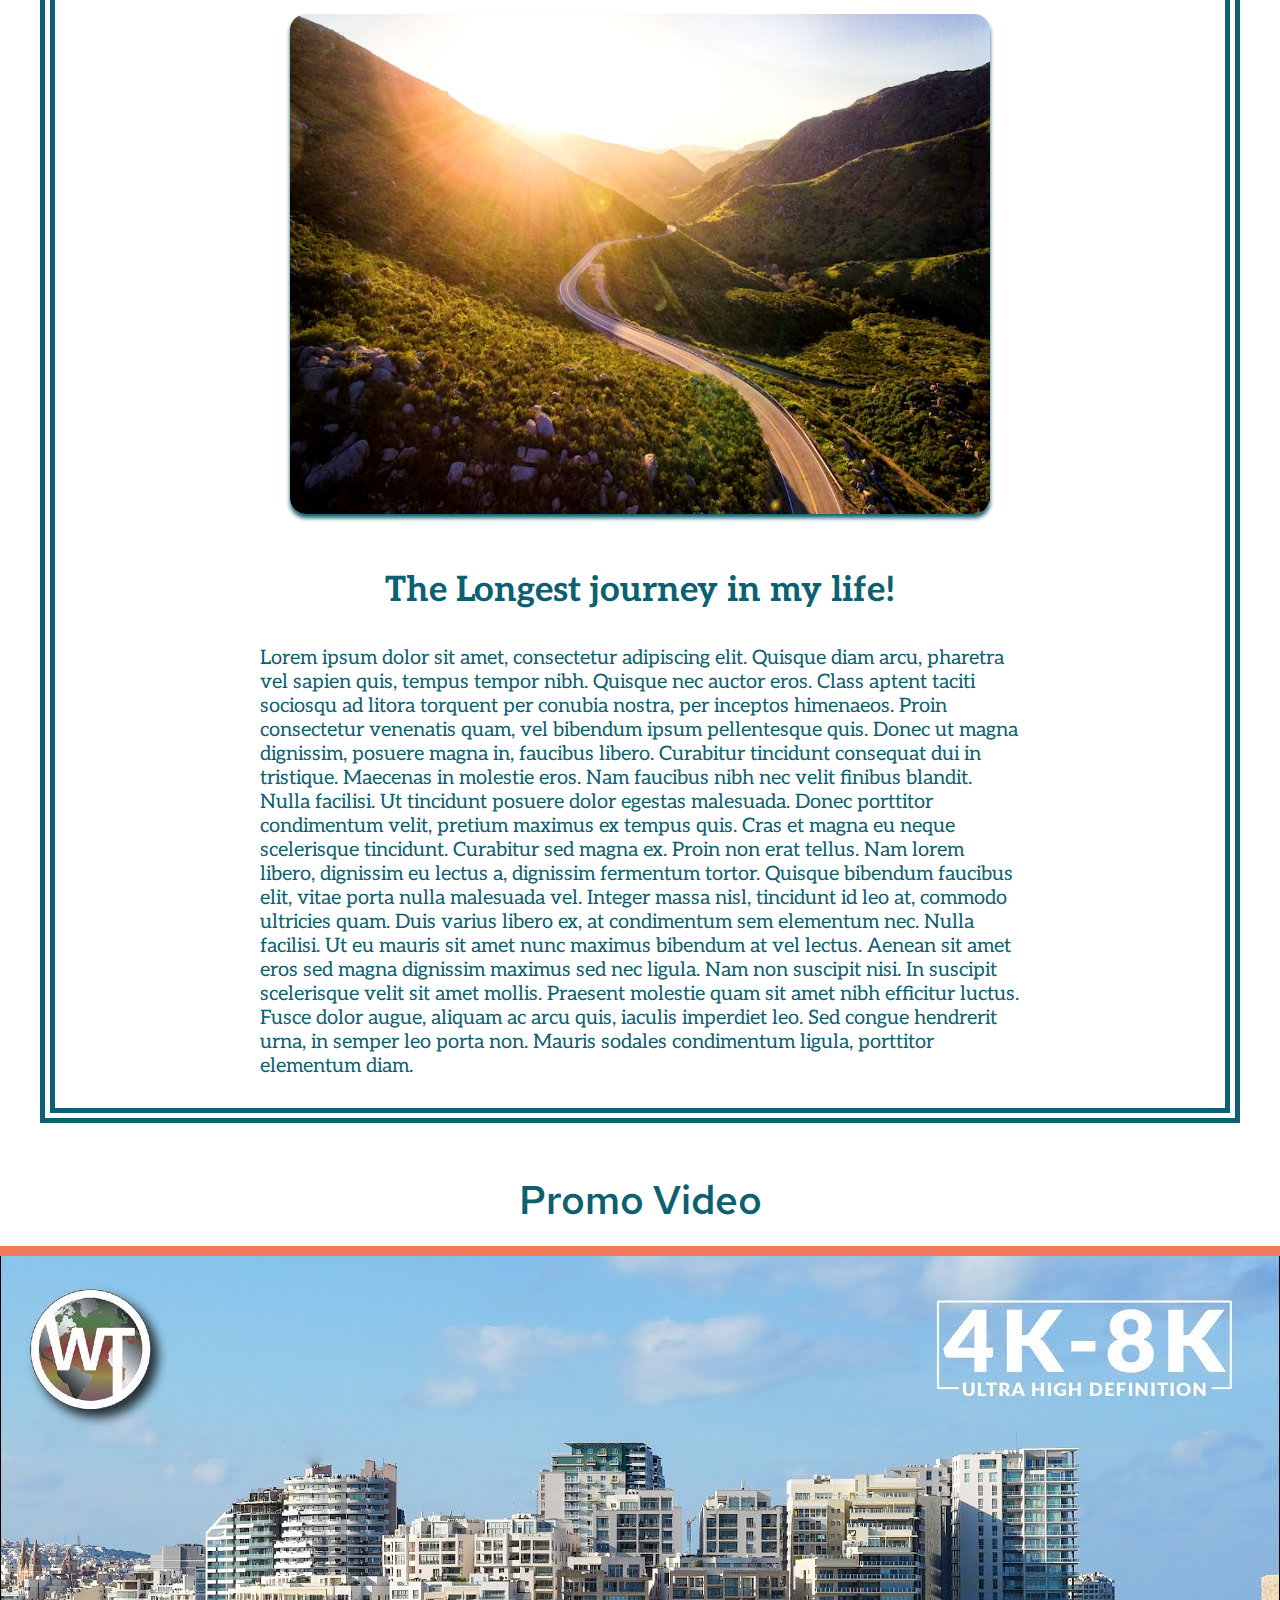
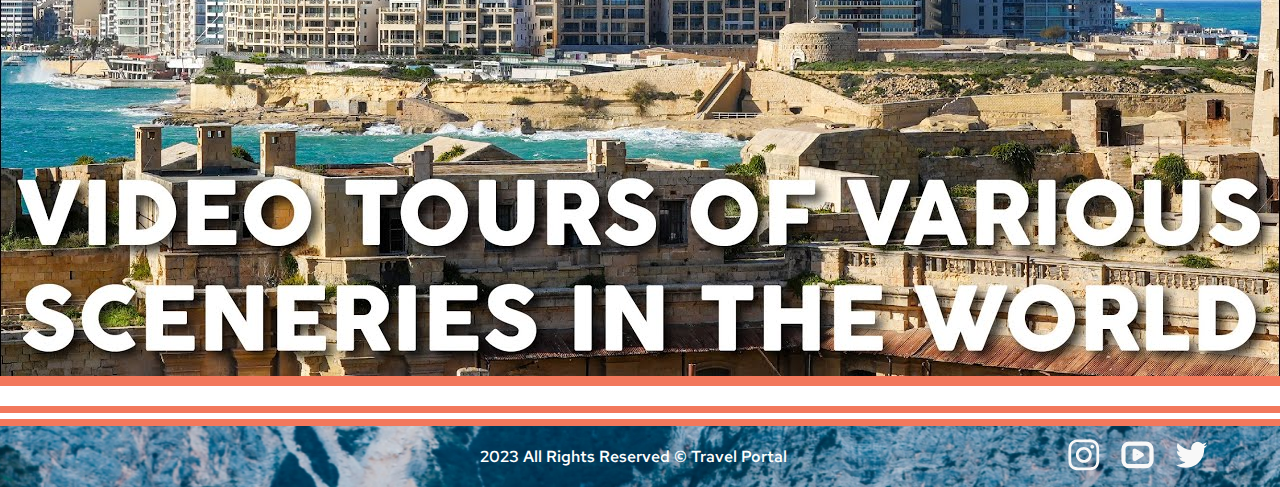
==== commit e03584d3: "feat: add carousel" ====
--- a/info/info.html
+++ b/info/info.html
@@ -5,6 +5,7 @@
     <meta name="viewport" content="width=device-width, initial-scale=1.0">
     <title>Info Site</title>
     <link rel="stylesheet" href="style-info.css">
+    <link rel="stylesheet" href="../css/flickity.css">
 </head>
 <body>
     <div class="wrapper">
@@ -15,6 +16,7 @@
                 </a>
                 <nav class="nav">
                     <ul class="nav-list">
+                        <li class="nav-item"><a href="#gallery" class="nav-link">Gallery</a></li>
                         <li class="nav-item"><a href="#thailand" class="nav-link">Thailand</a></li>
                         <li class="nav-item"><a href="#usa" class="nav-link">USA</a></li>
                         <li class="nav-item"><a href="#mountains" class="nav-link">Mountains</a></li>
@@ -26,6 +28,14 @@
         </header>
         <main class="main">
             <div class="container main-container">
+                <section class="carousel-section" id="gallery">
+                    <h2 class="title-section">Gallery</h2>
+                    <div class="carousel" data-flickity='{ "cellAlign": "center", "contain": true, "wrapAround": true, "initialIndex": 1 }'>
+                        <div class="carousel-item"><p class="name-destination"><img src="/assets/img/vietnam.jpg" alt="Spain" class="carousel-img"></div>
+                        <div class="carousel-item"><p class="name-destination"><img src="/assets/img/forest.jpg" alt="Japan" class="carousel-img"></div>                         
+                        <div class="carousel-item"><p class="name-destination"><img src="/assets/img/usa.jpg" alt="USA" class="carousel-img"></div>
+                    </div>
+                </section>
                 <section class="section section-stories" id="stories">
                     <h2 class="title-section">TRAVEL STORIES</h2>
                     <div class="story-block" id="thailand">
@@ -93,5 +103,6 @@
             </div>
         </footer>
     </div>
+    <script src="../js/flickity.pkgd.min.js"></script>
 </body>
 </html>--- a/info/style-info.css
+++ b/info/style-info.css
@@ -85,7 +85,7 @@
   .logo-link {
     position: relative;
     bottom: 5px;
-    right: 60px;
+    right: 30px;
     display: flex;
     width: 216px;
     height: 31px;
@@ -141,6 +141,17 @@
     border:20px double rgba(242, 120, 92);
   }
   
+  .carousel-section {
+    height: 1050px;
+  }
+
+  .carousel {
+    height: 800px;
+  }
+
+  .carousel-img {
+    margin-right: 50px;
+  }
   .section-stories {
     background-color: rgba(255, 255, 255, 0.70);
   }
